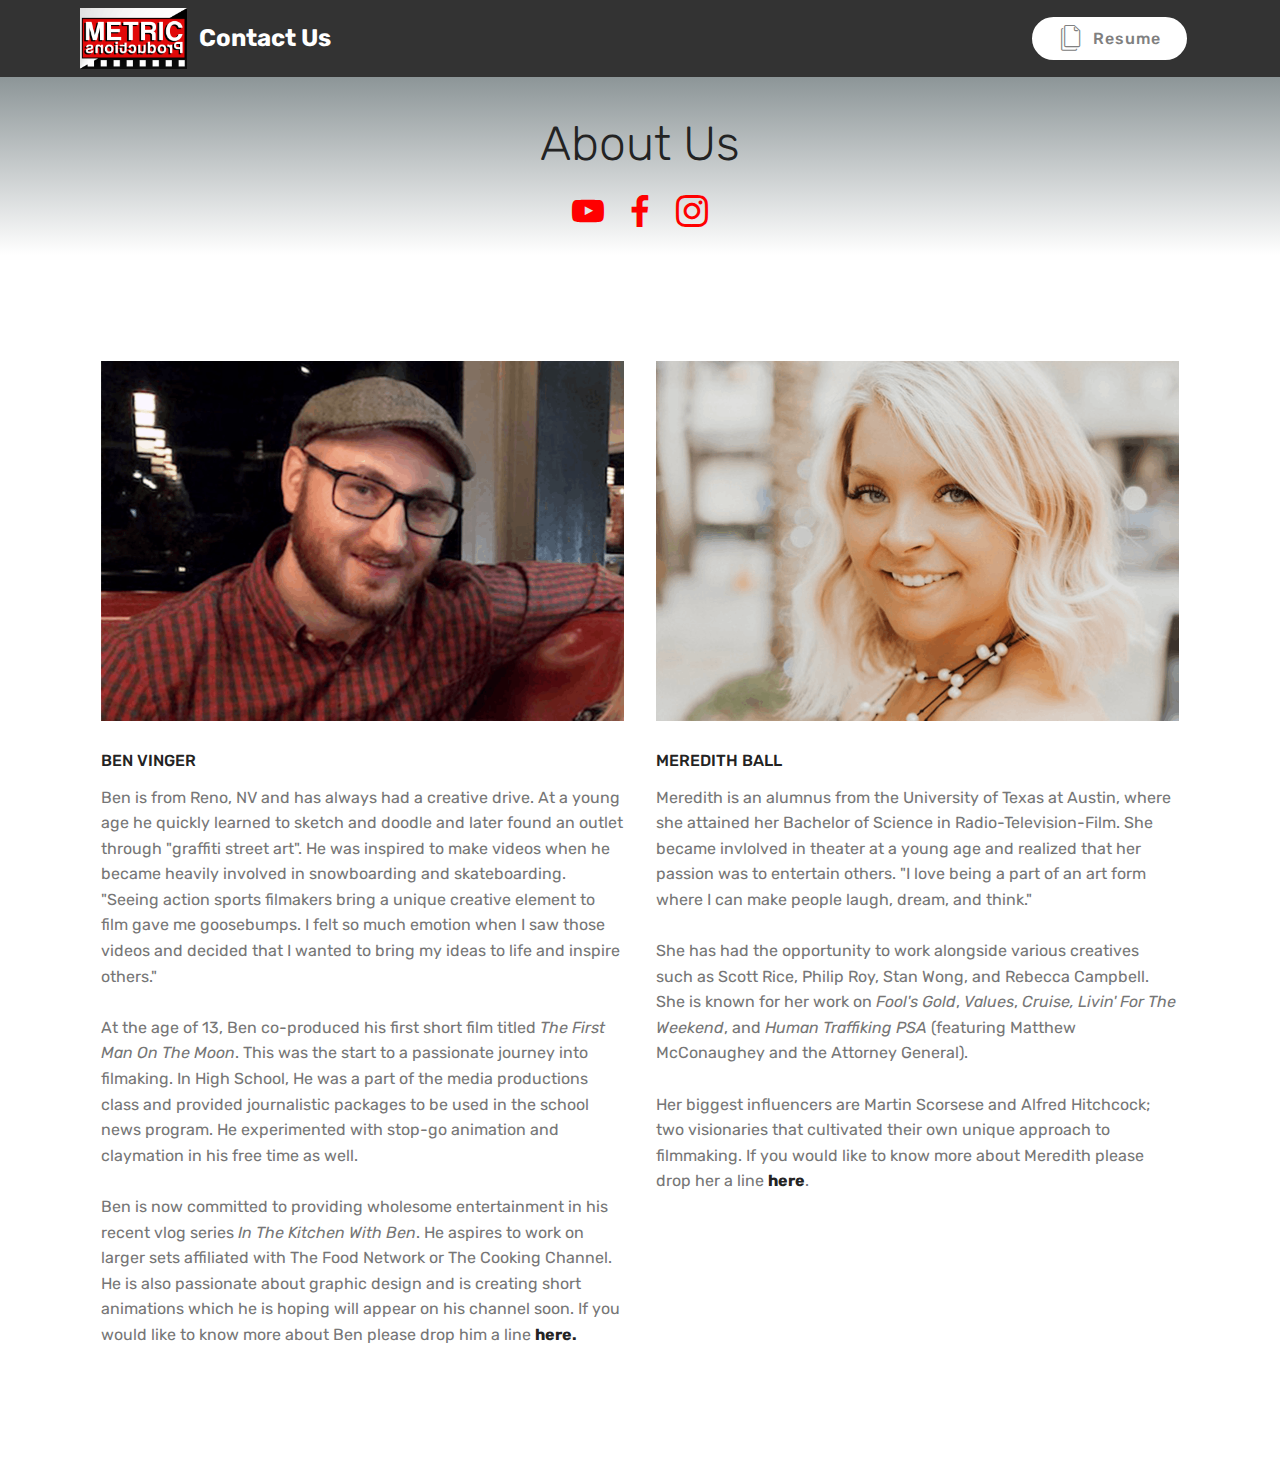
==== page1.html @ 9a55eb2a "create github pages" ====
<!DOCTYPE html>
<html >
<head>
  <!-- Site made with Mobirise Website Builder v4.8.10, https://mobirise.com -->
  <meta charset="UTF-8">
  <meta http-equiv="X-UA-Compatible" content="IE=edge">
  <meta name="generator" content="Mobirise v4.8.10, mobirise.com">
  <meta name="viewport" content="width=device-width, initial-scale=1, minimum-scale=1">
  <link rel="shortcut icon" href="assets/images/web-logo-170x97.png" type="image/x-icon">
  <meta name="description" content="Website Creator Description">
  <title>About Us</title>
  <link rel="stylesheet" href="assets/web/assets/mobirise-icons/mobirise-icons.css">
  <link rel="stylesheet" href="assets/tether/tether.min.css">
  <link rel="stylesheet" href="assets/bootstrap/css/bootstrap.min.css">
  <link rel="stylesheet" href="assets/bootstrap/css/bootstrap-grid.min.css">
  <link rel="stylesheet" href="assets/bootstrap/css/bootstrap-reboot.min.css">
  <link rel="stylesheet" href="assets/socicon/css/styles.css">
  <link rel="stylesheet" href="assets/dropdown/css/style.css">
  <link rel="stylesheet" href="assets/theme/css/style.css">
  <link rel="stylesheet" href="assets/mobirise/css/mbr-additional.css" type="text/css">
  
  
  
</head>
<body>
  <section class="menu cid-qTkzRZLJNu" once="menu" id="menu1-f">

    

    <nav class="navbar navbar-expand beta-menu navbar-dropdown align-items-center navbar-fixed-top navbar-toggleable-sm">
        <button class="navbar-toggler navbar-toggler-right" type="button" data-toggle="collapse" data-target="#navbarSupportedContent" aria-controls="navbarSupportedContent" aria-expanded="false" aria-label="Toggle navigation">
            <div class="hamburger">
                <span></span>
                <span></span>
                <span></span>
                <span></span>
            </div>
        </button>
        <div class="menu-logo">
            <div class="navbar-brand">
                <span class="navbar-logo">
                    <a href="index.html">
                         <img src="assets/images/web-logo-170x97.png" alt="Mobirise" title="" style="height: 3.8rem;">
                    </a>
                </span>
                <span class="navbar-caption-wrap"><a class="navbar-caption text-white display-5" href="page2.html">Contact Us</a></span>
            </div>
        </div>
        <div class="collapse navbar-collapse" id="navbarSupportedContent">
            <ul class="navbar-nav nav-dropdown" data-app-modern-menu="true"><li class="nav-item">
                    <a class="nav-link link text-white display-4" href="https://mobirise.com">
                        </a>
                </li></ul>
            <div class="navbar-buttons mbr-section-btn"><a class="btn btn-sm btn-white display-7" href="assets/files/Ben Vinger Resume.pdf" target="_blank"><span class="mbri-pages mbr-iconfont mbr-iconfont-btn"></span>Resume
                    </a></div>
        </div>
    </nav>
</section>

<section class="engine"><a href="https://mobirise.info/a">online site builder</a></section><section class="cid-rcV7k2ti8Q" id="social-buttons2-k">

    

    

    <div class="container">
        <div class="media-container-row">
            <div class="col-md-8 align-center">
                <h2 class="pb-3 mbr-fonts-style display-2">
                    About Us</h2>
                <div class="social-list pl-0 mb-0">
                    <a href="https://www.youtube.com/user/sirvbenv1" target="_blank">
                        <span class="px-2 mbr-iconfont mbr-iconfont-social socicon-youtube socicon"></span>
                    </a>
                    <a href="https://www.facebook.com/ben.vinger?ref=bookmarks" target="_blank">
                        <span class="px-2 mbr-iconfont mbr-iconfont-social socicon-facebook socicon"></span>
                    </a>
                    <a href="https://www.instagram.com/wild3styl3/?hl=en" target="_blank">
                        <span class="px-2 mbr-iconfont mbr-iconfont-social socicon-instagram socicon"></span>
                    </a>
                    <a href="https://www.youtube.com/c/mobirise" target="_blank">
                        
                    </a>
                    <a href="https://plus.google.com/u/0/+Mobirise" target="_blank">
                        
                    </a>
                    <a href="https://www.behance.net/Mobirise" target="_blank">
                        
                    </a>
                </div>
            </div>
        </div>
    </div>
</section>

<section class="features2 cid-rcV6GeKOU6" id="features2-j">

    

    
    
    <div class="container">
        <div class="media-container-row">
            <div class="card p-3 col-12 col-md-6">
                <div class="card-wrapper">
                    <div class="card-img">
                        <img src="assets/images/ben-about-1046x719.png" alt="Mobirise" title="">
                    </div>
                    <div class="card-box">
                        <h4 class="card-title pb-3 mbr-fonts-style display-7">
                            BEN VINGER</h4>
                        <p class="mbr-text mbr-fonts-style display-7">Ben is from Reno, NV and has always had a creative drive. At a young age he quickly learned to sketch and doodle and later found an outlet through "graffiti street art". He was inspired to make videos when he became heavily involved in snowboarding and skateboarding. "Seeing action sports filmakers bring a unique creative element to film gave me goosebumps. I felt so much emotion when I saw those videos and decided that I wanted to bring my ideas to life and inspire others."&nbsp;<br><br>At the age of 13, Ben co-produced his first short film titled <em>The First Man On The Moon</em>. This was the start to a passionate journey into filmaking. In High School, He was a part of the media productions class and provided journalistic packages to be used in the school news program. He experimented with stop-go animation and claymation in his free time as well.&nbsp;<br><br>Ben is now committed to providing wholesome entertainment in his recent vlog series <em>In The Kitchen With Ben</em>. He aspires to work on larger sets affiliated with The Food Network or The Cooking Channel. He is also passionate about graphic design and is creating short animations which he is hoping will appear on his channel soon. If you would like to know more about Ben please drop him a line <a href="page2.html"><strong>here.</strong></a></p>
                    </div>
                </div>
            </div>

            <div class="card p-3 col-12 col-md-6">
                <div class="card-wrapper">
                    <div class="card-img">
                        <img src="assets/images/mer-about-1046x719.png" alt="Mobirise" title="">
                    </div>
                    <div class="card-box ">
                        <h4 class="card-title pb-3 mbr-fonts-style display-7">
                            MEREDITH BALL</h4>
                        <p class="mbr-text mbr-fonts-style display-7">Meredith is an alumnus from the University of Texas at Austin, where she attained her Bachelor of Science in Radio-Television-Film. She became invlolved in theater at a young age and realized that her passion was to entertain others. "I love being a part of an art form where I can make people laugh, dream, and think."<br><br>She has had the opportunity to work alongside various creatives such as Scott Rice, Philip Roy, Stan Wong, and Rebecca Campbell. She is known for her work on <em>Fool's Gold</em>, <em>Values</em>, <em>Cruise,</em> <em>Livin' For The Weekend</em>, and <em>Human Traffiking PSA</em> (featuring Matthew McConaughey and the Attorney General). <br><br>Her biggest influencers are Martin Scorsese and Alfred Hitchcock; two visionaries that cultivated their own unique approach to filmmaking.&nbsp;If you would like to know more about Meredith please drop her a line <em><a href="page2.html"><strong>here</strong></a></em>.</p>
                    </div>
                </div>
            </div>

            

            
        </div>
    </div>
</section>


  <script src="assets/web/assets/jquery/jquery.min.js"></script>
  <script src="assets/popper/popper.min.js"></script>
  <script src="assets/tether/tether.min.js"></script>
  <script src="assets/bootstrap/js/bootstrap.min.js"></script>
  <script src="assets/dropdown/js/script.min.js"></script>
  <script src="assets/touchswipe/jquery.touch-swipe.min.js"></script>
  <script src="assets/sociallikes/social-likes.js"></script>
  <script src="assets/smoothscroll/smooth-scroll.js"></script>
  <script src="assets/theme/js/script.js"></script>
  
  
</body>
</html>
---- assets/web/assets/mobirise-icons/mobirise-icons.css ----
@font-face {
  font-family: 'MobiriseIcons';
  src:  url('mobirise-icons.eot?spat4u');
  src:  url('mobirise-icons.eot?spat4u#iefix') format('embedded-opentype'),
    url('mobirise-icons.ttf?spat4u') format('truetype'),
    url('mobirise-icons.woff?spat4u') format('woff'),
    url('mobirise-icons.svg?spat4u#MobiriseIcons') format('svg');
  font-weight: normal;
  font-style: normal;
}

[class^="mbri-"], [class*=" mbri-"] {
  /* use !important to prevent issues with browser extensions that change fonts */
  font-family: MobiriseIcons !important;
  speak: none;
  font-style: normal;
  font-weight: normal;
  font-variant: normal;
  text-transform: none;
  line-height: 1;

  /* Better Font Rendering =========== */
  -webkit-font-smoothing: antialiased;
  -moz-osx-font-smoothing: grayscale;
}

.mbri-add-submenu:before {
  content: "\e900";
}
.mbri-alert:before {
  content: "\e901";
}
.mbri-align-center:before {
  content: "\e902";
}
.mbri-align-justify:before {
  content: "\e903";
}
.mbri-align-left:before {
  content: "\e904";
}
.mbri-align-right:before {
  content: "\e905";
}
.mbri-android:before {
  content: "\e906";
}
.mbri-apple:before {
  content: "\e907";
}
.mbri-arrow-down:before {
  content: "\e908";
}
.mbri-arrow-next:before {
  content: "\e909";
}
.mbri-arrow-prev:before {
  content: "\e90a";
}
.mbri-arrow-up:before {
  content: "\e90b";
}
.mbri-bold:before {
  content: "\e90c";
}
.mbri-bookmark:before {
  content: "\e90d";
}
.mbri-bootstrap:before {
  content: "\e90e";
}
.mbri-briefcase:before {
  content: "\e90f";
}
.mbri-browse:before {
  content: "\e910";
}
.mbri-bulleted-list:before {
  content: "\e911";
}
.mbri-calendar:before {
  content: "\e912";
}
.mbri-camera:before {
  content: "\e913";
}
.mbri-cart-add:before {
  content: "\e914";
}
.mbri-cart-full:before {
  content: "\e915";
}
.mbri-cash:before {
  content: "\e916";
}
.mbri-change-style:before {
  content: "\e917";
}
.mbri-chat:before {
  content: "\e918";
}
.mbri-clock:before {
  content: "\e919";
}
.mbri-close:before {
  content: "\e91a";
}
.mbri-cloud:before {
  content: "\e91b";
}
.mbri-code:before {
  content: "\e91c";
}
.mbri-contact-form:before {
  content: "\e91d";
}
.mbri-credit-card:before {
  content: "\e91e";
}
.mbri-cursor-click:before {
  content: "\e91f";
}
.mbri-cust-feedback:before {
  content: "\e920";
}
.mbri-database:before {
  content: "\e921";
}
.mbri-delivery:before {
  content: "\e922";
}
.mbri-desktop:before {
  content: "\e923";
}
.mbri-devices:before {
  content: "\e924";
}
.mbri-down:before {
  content: "\e925";
}
.mbri-download:before {
  content: "\e989";
}
.mbri-drag-n-drop:before {
  content: "\e927";
}
.mbri-drag-n-drop2:before {
  content: "\e928";
}
.mbri-edit:before {
  content: "\e929";
}
.mbri-edit2:before {
  content: "\e92a";
}
.mbri-error:before {
  content: "\e92b";
}
.mbri-extension:before {
  content: "\e92c";
}
.mbri-features:before {
  content: "\e92d";
}
.mbri-file:before {
  content: "\e92e";
}
.mbri-flag:before {
  content: "\e92f";
}
.mbri-folder:before {
  content: "\e930";
}
.mbri-gift:before {
  content: "\e931";
}
.mbri-github:before {
  content: "\e932";
}
.mbri-globe:before {
  content: "\e933";
}
.mbri-globe-2:before {
  content: "\e934";
}
.mbri-growing-chart:before {
  content: "\e935";
}
.mbri-hearth:before {
  content: "\e936";
}
.mbri-help:before {
  content: "\e937";
}
.mbri-home:before {
  content: "\e938";
}
.mbri-hot-cup:before {
  content: "\e939";
}
.mbri-idea:before {
  content: "\e93a";
}
.mbri-image-gallery:before {
  content: "\e93b";
}
.mbri-image-slider:before {
  content: "\e93c";
}
.mbri-info:before {
  content: "\e93d";
}
.mbri-italic:before {
  content: "\e93e";
}
.mbri-key:before {
  content: "\e93f";
}
.mbri-laptop:before {
  content: "\e940";
}
.mbri-layers:before {
  content: "\e941";
}
.mbri-left-right:before {
  content: "\e942";
}
.mbri-left:before {
  content: "\e943";
}
.mbri-letter:before {
  content: "\e944";
}
.mbri-like:before {
  content: "\e945";
}
.mbri-link:before {
  content: "\e946";
}
.mbri-lock:before {
  content: "\e947";
}
.mbri-login:before {
  content: "\e948";
}
.mbri-logout:before {
  content: "\e949";
}
.mbri-magic-stick:before {
  content: "\e94a";
}
.mbri-map-pin:before {
  content: "\e94b";
}
.mbri-menu:before {
  content: "\e94c";
}
.mbri-mobile:before {
  content: "\e94d";
}
.mbri-mobile2:before {
  content: "\e94e";
}
.mbri-mobirise:before {
  content: "\e94f";
}
.mbri-more-horizontal:before {
  content: "\e950";
}
.mbri-more-vertical:before {
  content: "\e951";
}
.mbri-music:before {
  content: "\e952";
}
.mbri-new-file:before {
  content: "\e953";
}
.mbri-numbered-list:before {
  content: "\e954";
}
.mbri-opened-folder:before {
  content: "\e955";
}
.mbri-pages:before {
  content: "\e956";
}
.mbri-paper-plane:before {
  content: "\e957";
}
.mbri-paperclip:before {
  content: "\e958";
}
.mbri-photo:before {
  content: "\e959";
}
.mbri-photos:before {
  content: "\e95a";
}
.mbri-pin:before {
  content: "\e95b";
}
.mbri-play:before {
  content: "\e95c";
}
.mbri-plus:before {
  content: "\e95d";
}
.mbri-preview:before {
  content: "\e95e";
}
.mbri-print:before {
  content: "\e95f";
}
.mbri-protect:before {
  content: "\e960";
}
.mbri-question:before {
  content: "\e961";
}
.mbri-quote-left:before {
  content: "\e962";
}
.mbri-quote-right:before {
  content: "\e963";
}
.mbri-refresh:before {
  content: "\e964";
}
.mbri-responsive:before {
  content: "\e965";
}
.mbri-right:before {
  content: "\e966";
}
.mbri-rocket:before {
  content: "\e967";
}
.mbri-sad-face:before {
  content: "\e968";
}
.mbri-sale:before {
  content: "\e969";
}
.mbri-save:before {
  content: "\e96a";
}
.mbri-search:before {
  content: "\e96b";
}
.mbri-setting:before {
  content: "\e96c";
}
.mbri-setting2:before {
  content: "\e96d";
}
.mbri-setting3:before {
  content: "\e96e";
}
.mbri-share:before {
  content: "\e96f";
}
.mbri-shopping-bag:before {
  content: "\e970";
}
.mbri-shopping-basket:before {
  content: "\e971";
}
.mbri-shopping-cart:before {
  content: "\e972";
}
.mbri-sites:before {
  content: "\e973";
}
.mbri-smile-face:before {
  content: "\e974";
}
.mbri-speed:before {
  content: "\e975";
}
.mbri-star:before {
  content: "\e976";
}
.mbri-success:before {
  content: "\e977";
}
.mbri-sun:before {
  content: "\e978";
}
.mbri-sun2:before {
  content: "\e979";
}
.mbri-tablet:before {
  content: "\e97a";
}
.mbri-tablet-vertical:before {
  content: "\e97b";
}
.mbri-target:before {
  content: "\e97c";
}
.mbri-timer:before {
  content: "\e97d";
}
.mbri-to-ftp:before {
  content: "\e97e";
}
.mbri-to-local-drive:before {
  content: "\e97f";
}
.mbri-touch-swipe:before {
  content: "\e980";
}
.mbri-touch:before {
  content: "\e981";
}
.mbri-trash:before {
  content: "\e982";
}
.mbri-underline:before {
  content: "\e983";
}
.mbri-unlink:before {
  content: "\e984";
}
.mbri-unlock:before {
  content: "\e985";
}
.mbri-up-down:before {
  content: "\e986";
}
.mbri-up:before {
  content: "\e987";
}
.mbri-update:before {
  content: "\e988";
}
.mbri-upload:before {
 content: "\e926"; 
}
.mbri-user:before {
  content: "\e98a";
}
.mbri-user2:before {
  content: "\e98b";
}
.mbri-users:before {
  content: "\e98c";
}
.mbri-video:before {
  content: "\e98d";
}
.mbri-video-play:before {
  content: "\e98e";
}
.mbri-watch:before {
  content: "\e98f";
}
.mbri-website-theme:before {
  content: "\e990";
}
.mbri-wifi:before {
  content: "\e991";
}
.mbri-windows:before {
  content: "\e992";
}
.mbri-zoom-out:before {
  content: "\e993";
}
.mbri-redo:before {
  content: "\e994";
}
.mbri-undo:before {
  content: "\e995";
}
---- assets/socicon/css/styles.css ----
@charset "UTF-8";

@font-face {
  font-family: "socicon";
  src:url("../fonts/socicon.eot");
  src:url("../fonts/socicon.eot?#iefix") format("embedded-opentype"),
    url("../fonts/socicon.woff") format("woff"),
    url("../fonts/socicon.ttf") format("truetype"),
    url("../fonts/socicon.svg#socicon") format("svg");
  font-weight: normal;
  font-style: normal;

}

[data-icon]:before {
  font-family: "socicon" !important;
  content: attr(data-icon);
  font-style: normal !important;
  font-weight: normal !important;
  font-variant: normal !important;
  text-transform: none !important;
  speak: none;
  line-height: 1;
  -webkit-font-smoothing: antialiased;
  -moz-osx-font-smoothing: grayscale;
}

[class^="socicon-"]:before,
[class*=" socicon-"]:before {
  font-family: "socicon" !important;
  font-style: normal !important;
  font-weight: normal !important;
  font-variant: normal !important;
  text-transform: none !important;
  speak: none;
  line-height: 1;
  -webkit-font-smoothing: antialiased;
  -moz-osx-font-smoothing: grayscale;
}

.socicon-modelmayhem:before {
  content: "\e000";
}
.socicon-mixcloud:before {
  content: "\e001";
}
.socicon-drupal:before {
  content: "\e002";
}
.socicon-swarm:before {
  content: "\e003";
}
.socicon-istock:before {
  content: "\e004";
}
.socicon-yammer:before {
  content: "\e005";
}
.socicon-ello:before {
  content: "\e006";
}
.socicon-stackoverflow:before {
  content: "\e007";
}
.socicon-persona:before {
  content: "\e008";
}
.socicon-triplej:before {
  content: "\e009";
}
.socicon-houzz:before {
  content: "\e00a";
}
.socicon-rss:before {
  content: "\e00b";
}
.socicon-paypal:before {
  content: "\e00c";
}
.socicon-odnoklassniki:before {
  content: "\e00d";
}
.socicon-airbnb:before {
  content: "\e00e";
}
.socicon-periscope:before {
  content: "\e00f";
}
.socicon-outlook:before {
  content: "\e010";
}
.socicon-coderwall:before {
  content: "\e011";
}
.socicon-tripadvisor:before {
  content: "\e012";
}
.socicon-appnet:before {
  content: "\e013";
}
.socicon-goodreads:before {
  content: "\e014";
}
.socicon-tripit:before {
  content: "\e015";
}
.socicon-lanyrd:before {
  content: "\e016";
}
.socicon-slideshare:before {
  content: "\e017";
}
.socicon-buffer:before {
  content: "\e018";
}
.socicon-disqus:before {
  content: "\e019";
}
.socicon-vkontakte:before {
  content: "\e01a";
}
.socicon-whatsapp:before {
  content: "\e01b";
}
.socicon-patreon:before {
  content: "\e01c";
}
.socicon-storehouse:before {
  content: "\e01d";
}
.socicon-pocket:before {
  content: "\e01e";
}
.socicon-mail:before {
  content: "\e01f";
}
.socicon-blogger:before {
  content: "\e020";
}
.socicon-technorati:before {
  content: "\e021";
}
.socicon-reddit:before {
  content: "\e022";
}
.socicon-dribbble:before {
  content: "\e023";
}
.socicon-stumbleupon:before {
  content: "\e024";
}
.socicon-digg:before {
  content: "\e025";
}
.socicon-envato:before {
  content: "\e026";
}
.socicon-behance:before {
  content: "\e027";
}
.socicon-delicious:before {
  content: "\e028";
}
.socicon-deviantart:before {
  content: "\e029";
}
.socicon-forrst:before {
  content: "\e02a";
}
.socicon-play:before {
  content: "\e02b";
}
.socicon-zerply:before {
  content: "\e02c";
}
.socicon-wikipedia:before {
  content: "\e02d";
}
.socicon-apple:before {
  content: "\e02e";
}
.socicon-flattr:before {
  content: "\e02f";
}
.socicon-github:before {
  content: "\e030";
}
.socicon-renren:before {
  content: "\e031";
}
.socicon-friendfeed:before {
  content: "\e032";
}
.socicon-newsvine:before {
  content: "\e033";
}
.socicon-identica:before {
  content: "\e034";
}
.socicon-bebo:before {
  content: "\e035";
}
.socicon-zynga:before {
  content: "\e036";
}
.socicon-steam:before {
  content: "\e037";
}
.socicon-xbox:before {
  content: "\e038";
}
.socicon-windows:before {
  content: "\e039";
}
.socicon-qq:before {
  content: "\e03a";
}
.socicon-douban:before {
  content: "\e03b";
}
.socicon-meetup:before {
  content: "\e03c";
}
.socicon-playstation:before {
  content: "\e03d";
}
.socicon-android:before {
  content: "\e03e";
}
.socicon-snapchat:before {
  content: "\e03f";
}
.socicon-twitter:before {
  content: "\e040";
}
.socicon-facebook:before {
  content: "\e041";
}
.socicon-googleplus:before {
  content: "\e042";
}
.socicon-pinterest:before {
  content: "\e043";
}
.socicon-foursquare:before {
  content: "\e044";
}
.socicon-yahoo:before {
  content: "\e045";
}
.socicon-skype:before {
  content: "\e046";
}
.socicon-yelp:before {
  content: "\e047";
}
.socicon-feedburner:before {
  content: "\e048";
}
.socicon-linkedin:before {
  content: "\e049";
}
.socicon-viadeo:before {
  content: "\e04a";
}
.socicon-xing:before {
  content: "\e04b";
}
.socicon-myspace:before {
  content: "\e04c";
}
.socicon-soundcloud:before {
  content: "\e04d";
}
.socicon-spotify:before {
  content: "\e04e";
}
.socicon-grooveshark:before {
  content: "\e04f";
}
.socicon-lastfm:before {
  content: "\e050";
}
.socicon-youtube:before {
  content: "\e051";
}
.socicon-vimeo:before {
  content: "\e052";
}
.socicon-dailymotion:before {
  content: "\e053";
}
.socicon-vine:before {
  content: "\e054";
}
.socicon-flickr:before {
  content: "\e055";
}
.socicon-500px:before {
  content: "\e056";
}
.socicon-wordpress:before {
  content: "\e058";
}
.socicon-tumblr:before {
  content: "\e059";
}
.socicon-twitch:before {
  content: "\e05a";
}
.socicon-8tracks:before {
  content: "\e05b";
}
.socicon-amazon:before {
  content: "\e05c";
}
.socicon-icq:before {
  content: "\e05d";
}
.socicon-smugmug:before {
  content: "\e05e";
}
.socicon-ravelry:before {
  content: "\e05f";
}
.socicon-weibo:before {
  content: "\e060";
}
.socicon-baidu:before {
  content: "\e061";
}
.socicon-angellist:before {
  content: "\e062";
}
.socicon-ebay:before {
  content: "\e063";
}
.socicon-imdb:before {
  content: "\e064";
}
.socicon-stayfriends:before {
  content: "\e065";
}
.socicon-residentadvisor:before {
  content: "\e066";
}
.socicon-google:before {
  content: "\e067";
}
.socicon-yandex:before {
  content: "\e068";
}
.socicon-sharethis:before {
  content: "\e069";
}
.socicon-bandcamp:before {
  content: "\e06a";
}
.socicon-itunes:before {
  content: "\e06b";
}
.socicon-deezer:before {
  content: "\e06c";
}
.socicon-telegram:before {
  content: "\e06e";
}
.socicon-openid:before {
  content: "\e06f";
}
.socicon-amplement:before {
  content: "\e070";
}
.socicon-viber:before {
  content: "\e071";
}
.socicon-zomato:before {
  content: "\e072";
}
.socicon-draugiem:before {
  content: "\e074";
}
.socicon-endomodo:before {
  content: "\e075";
}
.socicon-filmweb:before {
  content: "\e076";
}
.socicon-stackexchange:before {
  content: "\e077";
}
.socicon-wykop:before {
  content: "\e078";
}
.socicon-teamspeak:before {
  content: "\e079";
}
.socicon-teamviewer:before {
  content: "\e07a";
}
.socicon-ventrilo:before {
  content: "\e07b";
}
.socicon-younow:before {
  content: "\e07c";
}
.socicon-raidcall:before {
  content: "\e07d";
}
.socicon-mumble:before {
  content: "\e07e";
}
.socicon-medium:before {
  content: "\e06d";
}
.socicon-bebee:before {
  content: "\e07f";
}
.socicon-hitbox:before {
  content: "\e080";
}
.socicon-reverbnation:before {
  content: "\e081";
}
.socicon-formulr:before {
  content: "\e082";
}
.socicon-instagram:before {
  content: "\e057";
}
.socicon-battlenet:before {
  content: "\e083";
}
.socicon-chrome:before {
  content: "\e084";
}
.socicon-discord:before {
  content: "\e086";
}
.socicon-issuu:before {
  content: "\e087";
}
.socicon-macos:before {
  content: "\e088";
}
.socicon-firefox:before {
  content: "\e089";
}
.socicon-opera:before {
  content: "\e08d";
}
.socicon-keybase:before {
  content: "\e090";
}
.socicon-alliance:before {
  content: "\e091";
}
.socicon-livejournal:before {
  content: "\e092";
}
.socicon-googlephotos:before {
  content: "\e093";
}
.socicon-horde:before {
  content: "\e094";
}
.socicon-etsy:before {
  content: "\e095";
}
.socicon-zapier:before {
  content: "\e096";
}
.socicon-google-scholar:before {
  content: "\e097";
}
.socicon-researchgate:before {
  content: "\e098";
}
.socicon-wechat:before {
  content: "\e099";
}
.socicon-strava:before {
  content: "\e09a";
}
.socicon-line:before {
  content: "\e09b";
}
.socicon-lyft:before {
  content: "\e09c";
}
.socicon-uber:before {
  content: "\e09d";
}
.socicon-songkick:before {
  content: "\e09e";
}
.socicon-viewbug:before {
  content: "\e09f";
}
.socicon-googlegroups:before {
  content: "\e0a0";
}
.socicon-quora:before {
  content: "\e073";
}
.socicon-diablo:before {
  content: "\e085";
}
.socicon-blizzard:before {
  content: "\e0a1";
}
.socicon-hearthstone:before {
  content: "\e08b";
}
.socicon-heroes:before {
  content: "\e08a";
}
.socicon-overwatch:before {
  content: "\e08c";
}
.socicon-warcraft:before {
  content: "\e08e";
}
.socicon-starcraft:before {
  content: "\e08f";
}
.socicon-beam:before {
  content: "\e0a2";
}
.socicon-curse:before {
  content: "\e0a3";
}
.socicon-player:before {
  content: "\e0a4";
}
.socicon-streamjar:before {
  content: "\e0a5";
}
.socicon-nintendo:before {
  content: "\e0a6";
}
.socicon-hellocoton:before {
  content: "\e0a7";
}
---- assets/dropdown/css/style.css ----
.navbar-dropdown {
  left: 0;
  padding: 0;
  position: absolute;
  right: 0;
  top: 0;
  transition: all 0.45s ease;
  z-index: 1030;
  background: #282828; }
  .navbar-dropdown .navbar-logo {
    margin-right: 0.8rem;
    transition: margin 0.3s ease-in-out;
    vertical-align: middle; }
    .navbar-dropdown .navbar-logo img {
      height: 3.125rem;
      transition: all 0.3s ease-in-out; }
    .navbar-dropdown .navbar-logo.mbr-iconfont {
      font-size: 3.125rem;
      line-height: 3.125rem; }
  .navbar-dropdown .navbar-caption {
    font-weight: 700;
    white-space: normal;
    vertical-align: -4px;
    line-height: 3.125rem !important; }
    .navbar-dropdown .navbar-caption, .navbar-dropdown .navbar-caption:hover {
      color: inherit;
      text-decoration: none; }
  .navbar-dropdown .mbr-iconfont + .navbar-caption {
    vertical-align: -1px; }
  .navbar-dropdown.navbar-fixed-top {
    position: fixed; }
  .navbar-dropdown .navbar-brand span {
    vertical-align: -4px; }
  .navbar-dropdown.bg-color.transparent {
    background: none; }
  .navbar-dropdown.navbar-short .navbar-brand {
    padding: 0.625rem 0; }
    .navbar-dropdown.navbar-short .navbar-brand span {
      vertical-align: -1px; }
  .navbar-dropdown.navbar-short .navbar-caption {
    line-height: 2.375rem !important;
    vertical-align: -2px; }
  .navbar-dropdown.navbar-short .navbar-logo {
    margin-right: 0.5rem; }
    .navbar-dropdown.navbar-short .navbar-logo img {
      height: 2.375rem; }
    .navbar-dropdown.navbar-short .navbar-logo.mbr-iconfont {
      font-size: 2.375rem;
      line-height: 2.375rem; }
  .navbar-dropdown.navbar-short .mbr-table-cell {
    height: 3.625rem; }
  .navbar-dropdown .navbar-close {
    left: 0.6875rem;
    position: fixed;
    top: 0.75rem;
    z-index: 1000; }
  .navbar-dropdown .hamburger-icon {
    content: "";
    display: inline-block;
    vertical-align: middle;
    width: 16px;
    -webkit-box-shadow: 0 -6px 0 1px #282828,0 0 0 1px #282828,0 6px 0 1px #282828;
    -moz-box-shadow: 0 -6px 0 1px #282828,0 0 0 1px #282828,0 6px 0 1px #282828;
    box-shadow: 0 -6px 0 1px #282828,0 0 0 1px #282828,0 6px 0 1px #282828; }

.dropdown-menu .dropdown-toggle[data-toggle="dropdown-submenu"]::after {
  border-bottom: 0.35em solid transparent;
  border-left: 0.35em solid;
  border-right: 0;
  border-top: 0.35em solid transparent;
  margin-left: 0.3rem; }

.dropdown-menu .dropdown-item:focus {
  outline: 0; }

.nav-dropdown {
  font-size: 0.75rem;
  font-weight: 500;
  height: auto !important; }
  .nav-dropdown .nav-btn {
    padding-left: 1rem; }
  .nav-dropdown .link {
    margin: .667em 1.667em;
    font-weight: 500;
    padding: 0;
    transition: color .2s ease-in-out; }
    .nav-dropdown .link.dropdown-toggle {
      margin-right: 2.583em; }
      .nav-dropdown .link.dropdown-toggle::after {
        margin-left: .25rem;
        border-top: 0.35em solid;
        border-right: 0.35em solid transparent;
        border-left: 0.35em solid transparent;
        border-bottom: 0; }
      .nav-dropdown .link.dropdown-toggle[aria-expanded="true"] {
        margin: 0;
        padding: 0.667em 3.263em  0.667em 1.667em; }
  .nav-dropdown .link::after,
  .nav-dropdown .dropdown-item::after {
    color: inherit; }
  .nav-dropdown .btn {
    font-size: 0.75rem;
    font-weight: 700;
    letter-spacing: 0;
    margin-bottom: 0;
    padding-left: 1.25rem;
    padding-right: 1.25rem; }
  .nav-dropdown .dropdown-menu {
    border-radius: 0;
    border: 0;
    left: 0;
    margin: 0;
    padding-bottom: 1.25rem;
    padding-top: 1.25rem;
    position: relative; }
  .nav-dropdown .dropdown-submenu {
    margin-left: 0.125rem;
    top: 0; }
  .nav-dropdown .dropdown-item {
    font-weight: 500;
    line-height: 2;
    padding: 0.3846em 4.615em 0.3846em 1.5385em;
    position: relative;
    transition: color .2s ease-in-out, background-color .2s ease-in-out; }
    .nav-dropdown .dropdown-item::after {
      margin-top: -0.3077em;
      position: absolute;
      right: 1.1538em;
      top: 50%; }
    .nav-dropdown .dropdown-item:focus, .nav-dropdown .dropdown-item:hover {
      background: none; }

@media (max-width: 767px) {
  .nav-dropdown.navbar-toggleable-sm {
    bottom: 0;
    display: none;
    left: 0;
    overflow-x: hidden;
    position: fixed;
    top: 0;
    transform: translateX(-100%);
    -ms-transform: translateX(-100%);
    -webkit-transform: translateX(-100%);
    width: 18.75rem;
    z-index: 999; } }
.nav-dropdown.navbar-toggleable-xl {
  bottom: 0;
  display: none;
  left: 0;
  overflow-x: hidden;
  position: fixed;
  top: 0;
  transform: translateX(-100%);
  -ms-transform: translateX(-100%);
  -webkit-transform: translateX(-100%);
  width: 18.75rem;
  z-index: 999; }

.nav-dropdown-sm {
  display: block !important;
  overflow-x: hidden;
  overflow: auto;
  padding-top: 3.875rem; }
  .nav-dropdown-sm::after {
    content: "";
    display: block;
    height: 3rem;
    width: 100%; }
  .nav-dropdown-sm.collapse.in ~ .navbar-close {
    display: block !important; }
  .nav-dropdown-sm.collapsing, .nav-dropdown-sm.collapse.in {
    transform: translateX(0);
    -ms-transform: translateX(0);
    -webkit-transform: translateX(0);
    transition: all 0.25s ease-out;
    -webkit-transition: all 0.25s ease-out;
    background: #282828; }
  .nav-dropdown-sm.collapsing[aria-expanded="false"] {
    transform: translateX(-100%);
    -ms-transform: translateX(-100%);
    -webkit-transform: translateX(-100%); }
  .nav-dropdown-sm .nav-item {
    display: block;
    margin-left: 0 !important;
    padding-left: 0; }
  .nav-dropdown-sm .link,
  .nav-dropdown-sm .dropdown-item {
    border-top: 1px dotted rgba(255, 255, 255, 0.1);
    font-size: 0.8125rem;
    line-height: 1.6;
    margin: 0 !important;
    padding: 0.875rem 2.4rem 0.875rem 1.5625rem !important;
    position: relative;
    white-space: normal; }
    .nav-dropdown-sm .link:focus, .nav-dropdown-sm .link:hover,
    .nav-dropdown-sm .dropdown-item:focus,
    .nav-dropdown-sm .dropdown-item:hover {
      background: rgba(0, 0, 0, 0.2) !important;
      color: #c0a375; }
  .nav-dropdown-sm .nav-btn {
    position: relative;
    padding: 1.5625rem 1.5625rem 0 1.5625rem; }
    .nav-dropdown-sm .nav-btn::before {
      border-top: 1px dotted rgba(255, 255, 255, 0.1);
      content: "";
      left: 0;
      position: absolute;
      top: 0;
      width: 100%; }
    .nav-dropdown-sm .nav-btn + .nav-btn {
      padding-top: 0.625rem; }
      .nav-dropdown-sm .nav-btn + .nav-btn::before {
        display: none; }
  .nav-dropdown-sm .btn {
    padding: 0.625rem 0; }
  .nav-dropdown-sm .dropdown-toggle[data-toggle="dropdown-submenu"]::after {
    margin-left: .25rem;
    border-top: 0.35em solid;
    border-right: 0.35em solid transparent;
    border-left: 0.35em solid transparent;
    border-bottom: 0; }
  .nav-dropdown-sm .dropdown-toggle[data-toggle="dropdown-submenu"][aria-expanded="true"]::after {
    border-top: 0;
    border-right: 0.35em solid transparent;
    border-left: 0.35em solid transparent;
    border-bottom: 0.35em solid; }
  .nav-dropdown-sm .dropdown-menu {
    margin: 0;
    padding: 0;
    position: relative;
    top: 0;
    left: 0;
    width: 100%;
    border: 0;
    float: none;
    border-radius: 0;
    background: none; }
  .nav-dropdown-sm .dropdown-submenu {
    left: 100%;
    margin-left: 0.125rem;
    margin-top: -1.25rem;
    top: 0; }

.navbar-toggleable-sm .nav-dropdown .dropdown-menu {
  position: absolute; }

.navbar-toggleable-sm .nav-dropdown .dropdown-submenu {
  left: 100%;
  margin-left: 0.125rem;
  margin-top: -1.25rem;
  top: 0; }

.navbar-toggleable-sm.opened .nav-dropdown .dropdown-menu {
  position: relative; }

.navbar-toggleable-sm.opened .nav-dropdown .dropdown-submenu {
  left: 0;
  margin-left: 00rem;
  margin-top: 0rem;
  top: 0; }

.is-builder .nav-dropdown.collapsing {
  transition: none !important; }

/*# sourceMappingURL=style.css.map */
---- assets/theme/css/style.css ----
/*!
 * Mobirise v4 theme (https://mobirise.com/)
 * Copyright 2017 Mobirise
 */
section {
  background-color: #eeeeee; }

section,
.container,
.container-fluid {
  position: relative;
  word-wrap: break-word; }

a.mbr-iconfont:hover {
  text-decoration: none; }

.article .lead p, .article .lead ul, .article .lead ol, .article .lead pre, .article .lead blockquote {
  margin-bottom: 0; }

a {
  font-style: normal;
  font-weight: 400;
  cursor: pointer; }
  a, a:hover {
    text-decoration: none; }

figure {
  margin-bottom: 0; }

body {
  color: #232323; }

h1, h2, h3, h4, h5, h6,
.h1, .h2, .h3, .h4, .h5, .h6,
.display-1, .display-2, .display-3, .display-4 {
  line-height: 1;
  word-break: break-word;
  word-wrap: break-word; }

b, strong {
  font-weight: bold; }

blockquote {
  padding: 10px 0 10px 20px;
  position: relative;
  border-left: 2px solid;
  border-color: #ff3366; }

input:-webkit-autofill, input:-webkit-autofill:hover, input:-webkit-autofill:focus, input:-webkit-autofill:active {
  transition-delay: 9999s;
  transition-property: background-color, color; }

textarea[type="hidden"] {
  display: none; }

body {
  position: relative; }

section {
  background-position: 50% 50%;
  background-repeat: no-repeat;
  background-size: cover; }
  section .mbr-background-video,
  section .mbr-background-video-preview {
    position: absolute;
    bottom: 0;
    left: 0;
    right: 0;
    top: 0; }

.hidden {
  visibility: hidden; }

.mbr-z-index20 {
  z-index: 20; }

/*! Base colors */
.mbr-white {
  color: #ffffff; }

.mbr-black {
  color: #000000; }

.mbr-bg-white {
  background-color: #ffffff; }

.mbr-bg-black {
  background-color: #000000; }

/*! Text-aligns */
.align-left {
  text-align: left; }

.align-center {
  text-align: center; }

.align-right {
  text-align: right; }

@media (max-width: 767px) {
  .align-left, .align-center, .align-right, .mbr-section-btn, .mbr-section-title {
    text-align: center; } }
/*! Font-weight  */
.mbr-light {
  font-weight: 300; }

.mbr-regular {
  font-weight: 400; }

.mbr-semibold {
  font-weight: 500; }

.mbr-bold {
  font-weight: 700; }

/*! Media  */
.media-size-item {
  -webkit-flex: 1 1 auto;
  -moz-flex: 1 1 auto;
  -ms-flex: 1 1 auto;
  -o-flex: 1 1 auto;
  flex: 1 1 auto; }

.media-content {
  -webkit-flex-basis: 100%;
  flex-basis: 100%; }

.media-container-row {
  display: -ms-flexbox;
  display: -webkit-flex;
  display: flex;
  -webkit-flex-direction: row;
  -ms-flex-direction: row;
  flex-direction: row;
  -webkit-flex-wrap: wrap;
  -ms-flex-wrap: wrap;
  flex-wrap: wrap;
  -webkit-justify-content: center;
  -ms-flex-pack: center;
  justify-content: center;
  -webkit-align-content: center;
  -ms-flex-line-pack: center;
  align-content: center;
  -webkit-align-items: start;
  -ms-flex-align: start;
  align-items: start; }
  .media-container-row .media-size-item {
    width: 400px; }

.media-container-column {
  display: -ms-flexbox;
  display: -webkit-flex;
  display: flex;
  -webkit-flex-direction: column;
  -ms-flex-direction: column;
  flex-direction: column;
  -webkit-flex-wrap: wrap;
  -ms-flex-wrap: wrap;
  flex-wrap: wrap;
  -webkit-justify-content: center;
  -ms-flex-pack: center;
  justify-content: center;
  -webkit-align-content: center;
  -ms-flex-line-pack: center;
  align-content: center;
  -webkit-align-items: stretch;
  -ms-flex-align: stretch;
  align-items: stretch; }
  .media-container-column > * {
    width: 100%; }

@media (min-width: 992px) {
  .media-container-row {
    -webkit-flex-wrap: nowrap;
    -ms-flex-wrap: nowrap;
    flex-wrap: nowrap; } }
figure {
  overflow: hidden; }

figure[mbr-media-size] {
  transition: width 0.1s; }

.mbr-figure img, .mbr-figure iframe {
  display: block;
  width: 100%; }

.card {
  background-color: transparent;
  border: none; }

.card-img {
  text-align: center;
  flex-shrink: 0;
  -webkit-flex-shrink: 0; }

.media {
  max-width: 100%;
  margin: 0 auto; }

.mbr-figure {
  -ms-flex-item-align: center;
  -ms-grid-row-align: center;
  -webkit-align-self: center;
  align-self: center; }

.media-container > div {
  max-width: 100%; }

.mbr-figure img, .card-img img {
  width: 100%; }

@media (max-width: 991px) {
  .media-size-item {
    width: auto !important; }

  .media {
    width: auto; }

  .mbr-figure {
    width: 100% !important; } }
/*! Buttons */
.mbr-section-btn {
  margin-left: -.25rem;
  margin-right: -.25rem;
  font-size: 0; }

nav .mbr-section-btn {
  margin-left: 0rem;
  margin-right: 0rem; }

/*! Btn icon margin */
.btn .mbr-iconfont, .btn.btn-sm .mbr-iconfont {
  cursor: pointer;
  margin-right: 0.5rem; }

.btn.btn-md .mbr-iconfont, .btn.btn-md .mbr-iconfont {
  margin-right: 0.8rem; }

.mbr-regular {
  font-weight: 400; }

.mbr-semibold {
  font-weight: 500; }

.mbr-bold {
  font-weight: 700; }

[type="submit"] {
  -webkit-appearance: none; }

/*! Full-screen */
.mbr-fullscreen .mbr-overlay {
  min-height: 100vh; }

.mbr-fullscreen {
  display: flex;
  display: -webkit-flex;
  display: -moz-flex;
  display: -ms-flex;
  display: -o-flex;
  align-items: center;
  -webkit-align-items: center;
  min-height: 100vh;
  padding-top: 3rem;
  padding-bottom: 3rem; }

/*! Map */
.map {
  height: 25rem;
  position: relative; }
  .map iframe {
    width: 100%;
    height: 100%; }

/* Form */
.form-asterisk {
  font-family: initial;
  position: absolute;
  top: -2px;
  font-weight: normal; }

/*! Scroll to top arrow */
.mbr-arrow-up {
  bottom: 25px;
  right: 90px;
  position: fixed;
  text-align: right;
  z-index: 5000;
  color: #ffffff;
  font-size: 32px;
  transform: rotate(180deg);
  -webkit-transform: rotate(180deg); }

.mbr-arrow-up a {
  background: rgba(0, 0, 0, 0.2);
  border-radius: 3px;
  color: #fff;
  display: inline-block;
  height: 60px;
  width: 60px;
  outline-style: none !important;
  position: relative;
  text-decoration: none;
  transition: all .3s ease-in-out;
  cursor: pointer;
  text-align: center; }
  .mbr-arrow-up a:hover {
    background-color: rgba(0, 0, 0, 0.4); }
  .mbr-arrow-up a i {
    line-height: 60px; }

.mbr-arrow-up-icon {
  display: block;
  color: #fff; }

.mbr-arrow-up-icon::before {
  content: "\203a";
  display: inline-block;
  font-family: serif;
  font-size: 32px;
  line-height: 1;
  font-style: normal;
  position: relative;
  top: 6px;
  left: -4px;
  -webkit-transform: rotate(-90deg);
  transform: rotate(-90deg); }

/*! Arrow Down */
.mbr-arrow {
  position: absolute;
  bottom: 45px;
  left: 50%;
  width: 60px;
  height: 60px;
  cursor: pointer;
  background-color: rgba(80, 80, 80, 0.5);
  border-radius: 50%;
  -webkit-transform: translateX(-50%);
  transform: translateX(-50%); }
  .mbr-arrow > a {
    display: inline-block;
    text-decoration: none;
    outline-style: none;
    -webkit-animation: arrowdown 1.7s ease-in-out infinite;
    animation: arrowdown 1.7s ease-in-out infinite; }
    .mbr-arrow > a > i {
      position: absolute;
      top: -2px;
      left: 15px;
      font-size: 2rem; }

@keyframes arrowdown {
  0% {
    transform: translateY(0px);
    -webkit-transform: translateY(0px); }
  50% {
    transform: translateY(-5px);
    -webkit-transform: translateY(-5px); }
  100% {
    transform: translateY(0px);
    -webkit-transform: translateY(0px); } }
@-webkit-keyframes arrowdown {
  0% {
    transform: translateY(0px);
    -webkit-transform: translateY(0px); }
  50% {
    transform: translateY(-5px);
    -webkit-transform: translateY(-5px); }
  100% {
    transform: translateY(0px);
    -webkit-transform: translateY(0px); } }
@media (max-width: 500px) {
  .mbr-arrow-up {
    left: 50%;
    right: auto;
    transform: translateX(-50%) rotate(180deg);
    -webkit-transform: translateX(-50%) rotate(180deg); } }
/*Gradients animation*/
@keyframes gradient-animation {
  from {
    background-position: 0% 100%;
    animation-timing-function: ease-in-out; }
  to {
    background-position: 100% 0%;
    animation-timing-function: ease-in-out; } }
@-webkit-keyframes gradient-animation {
  from {
    background-position: 0% 100%;
    animation-timing-function: ease-in-out; }
  to {
    background-position: 100% 0%;
    animation-timing-function: ease-in-out; } }
.bg-gradient {
  background-size: 200% 200%;
  animation: gradient-animation 5s infinite alternate;
  -webkit-animation: gradient-animation 5s infinite alternate; }

.menu .navbar-brand {
  display: -webkit-flex; }
  .menu .navbar-brand span {
    display: flex;
    display: -webkit-flex; }
  .menu .navbar-brand .navbar-caption-wrap {
    display: -webkit-flex; }
  .menu .navbar-brand .navbar-logo img {
    display: -webkit-flex; }
@media (min-width: 768px) and (max-width: 991px) {
  .menu .navbar-toggleable-sm .navbar-nav {
    display: -webkit-box;
    display: -webkit-flex;
    display: -ms-flexbox; } }
@media (min-width: 992px) {
  .menu .navbar-nav.nav-dropdown {
    display: -webkit-flex; }
  .menu .navbar-toggleable-sm .navbar-collapse {
    display: -webkit-flex !important; } }
@media (max-width: 767px) {
  .menu .navbar-collapse {
    overflow-y: auto;
    max-height: 80vh; }
  .menu .dropdown-menu {
    max-height: 60vh;
    overflow-y: auto; } }

.navbar {
  display: -webkit-flex;
  -webkit-flex-wrap: wrap;
  -webkit-align-items: center;
  -webkit-justify-content: space-between; }

.navbar-collapse {
  -webkit-flex-basis: 100%;
  -webkit-flex-grow: 1;
  -webkit-align-items: center; }

.nav-dropdown .link {
  padding: .667em 1.667em !important;
  margin: 0 !important; }

.nav {
  display: -webkit-flex;
  -webkit-flex-wrap: wrap; }

.row {
  display: -webkit-flex;
  -webkit-flex-wrap: wrap; }

.justify-content-center {
  -webkit-justify-content: center; }

.form-inline {
  display: -webkit-flex;
  -webkit-flex-flow: row wrap;
  -webkit-align-items: center; }

.card-wrapper {
  -webkit-flex: 1; }

.carousel-control {
  z-index: 10;
  display: -webkit-flex;
  -webkit-align-items: center;
  -webkit-justify-content: center; }

.carousel-controls {
  display: -webkit-flex; }

.media {
  display: -webkit-flex; }

/*# sourceMappingURL=style.css.map */
.engine {
	position: absolute;
	text-indent: -2400px;
	text-align: center;
	padding: 0;
	top: 0;
	left: -2400px;
}
---- assets/mobirise/css/mbr-additional.css ----
@import url(https://fonts.googleapis.com/css?family=Rubik:300,300i,400,400i,500,500i,700,700i,900,900i);





body {
  font-style: normal;
  line-height: 1.5;
}
.mbr-section-title {
  font-style: normal;
  line-height: 1.2;
}
.mbr-section-subtitle {
  line-height: 1.3;
}
.mbr-text {
  font-style: normal;
  line-height: 1.6;
}
.display-1 {
  font-family: 'Rubik', sans-serif;
  font-size: 4.25rem;
}
.display-1 > .mbr-iconfont {
  font-size: 6.8rem;
}
.display-2 {
  font-family: 'Rubik', sans-serif;
  font-size: 3rem;
}
.display-2 > .mbr-iconfont {
  font-size: 4.8rem;
}
.display-4 {
  font-family: 'Rubik', sans-serif;
  font-size: 1rem;
}
.display-4 > .mbr-iconfont {
  font-size: 1.6rem;
}
.display-5 {
  font-family: 'Rubik', sans-serif;
  font-size: 1.5rem;
}
.display-5 > .mbr-iconfont {
  font-size: 2.4rem;
}
.display-7 {
  font-family: 'Rubik', sans-serif;
  font-size: 1rem;
}
.display-7 > .mbr-iconfont {
  font-size: 1.6rem;
}
/* ---- Fluid typography for mobile devices ---- */
/* 1.4 - font scale ratio ( bootstrap == 1.42857 ) */
/* 100vw - current viewport width */
/* (48 - 20)  48 == 48rem == 768px, 20 == 20rem == 320px(minimal supported viewport) */
/* 0.65 - min scale variable, may vary */
@media (max-width: 768px) {
  .display-1 {
    font-size: 3.4rem;
    font-size: calc( 2.1374999999999997rem + (4.25 - 2.1374999999999997) * ((100vw - 20rem) / (48 - 20)));
    line-height: calc( 1.4 * (2.1374999999999997rem + (4.25 - 2.1374999999999997) * ((100vw - 20rem) / (48 - 20))));
  }
  .display-2 {
    font-size: 2.4rem;
    font-size: calc( 1.7rem + (3 - 1.7) * ((100vw - 20rem) / (48 - 20)));
    line-height: calc( 1.4 * (1.7rem + (3 - 1.7) * ((100vw - 20rem) / (48 - 20))));
  }
  .display-4 {
    font-size: 0.8rem;
    font-size: calc( 1rem + (1 - 1) * ((100vw - 20rem) / (48 - 20)));
    line-height: calc( 1.4 * (1rem + (1 - 1) * ((100vw - 20rem) / (48 - 20))));
  }
  .display-5 {
    font-size: 1.2rem;
    font-size: calc( 1.175rem + (1.5 - 1.175) * ((100vw - 20rem) / (48 - 20)));
    line-height: calc( 1.4 * (1.175rem + (1.5 - 1.175) * ((100vw - 20rem) / (48 - 20))));
  }
}
/* Buttons */
.btn {
  font-weight: 500;
  border-width: 2px;
  font-style: normal;
  letter-spacing: 1px;
  margin: .4rem .8rem;
  white-space: normal;
  -webkit-transition: all 0.3s ease-in-out;
  -moz-transition: all 0.3s ease-in-out;
  transition: all 0.3s ease-in-out;
  display: inline-flex;
  align-items: center;
  justify-content: center;
  word-break: break-word;
  -webkit-align-items: center;
  -webkit-justify-content: center;
  display: -webkit-inline-flex;
  padding: 1rem 3rem;
  border-radius: 3px;
}
.btn-sm {
  font-weight: 500;
  letter-spacing: 1px;
  -webkit-transition: all 0.3s ease-in-out;
  -moz-transition: all 0.3s ease-in-out;
  transition: all 0.3s ease-in-out;
  padding: 0.6rem 1.5rem;
  border-radius: 3px;
}
.btn-md {
  font-weight: 500;
  letter-spacing: 1px;
  margin: .4rem .8rem !important;
  -webkit-transition: all 0.3s ease-in-out;
  -moz-transition: all 0.3s ease-in-out;
  transition: all 0.3s ease-in-out;
  padding: 1rem 3rem;
  border-radius: 3px;
}
.btn-lg {
  font-weight: 500;
  letter-spacing: 1px;
  margin: .4rem .8rem !important;
  -webkit-transition: all 0.3s ease-in-out;
  -moz-transition: all 0.3s ease-in-out;
  transition: all 0.3s ease-in-out;
  padding: 1.2rem 3.2rem;
  border-radius: 3px;
}
.bg-primary {
  background-color: #232323 !important;
}
.bg-success {
  background-color: #f7ed4a !important;
}
.bg-info {
  background-color: #82786e !important;
}
.bg-warning {
  background-color: #ff0000 !important;
}
.bg-danger {
  background-color: #b1a374 !important;
}
.btn-primary,
.btn-primary:active {
  background-color: #232323 !important;
  border-color: #232323 !important;
  color: #ffffff !important;
}
.btn-primary:hover,
.btn-primary:focus,
.btn-primary.focus,
.btn-primary.active {
  color: #ffffff !important;
  background-color: #000000 !important;
  border-color: #000000 !important;
}
.btn-primary.disabled,
.btn-primary:disabled {
  color: #ffffff !important;
  background-color: #000000 !important;
  border-color: #000000 !important;
}
.btn-secondary,
.btn-secondary:active {
  background-color: #ff3366 !important;
  border-color: #ff3366 !important;
  color: #ffffff !important;
}
.btn-secondary:hover,
.btn-secondary:focus,
.btn-secondary.focus,
.btn-secondary.active {
  color: #ffffff !important;
  background-color: #e50039 !important;
  border-color: #e50039 !important;
}
.btn-secondary.disabled,
.btn-secondary:disabled {
  color: #ffffff !important;
  background-color: #e50039 !important;
  border-color: #e50039 !important;
}
.btn-info,
.btn-info:active {
  background-color: #82786e !important;
  border-color: #82786e !important;
  color: #ffffff !important;
}
.btn-info:hover,
.btn-info:focus,
.btn-info.focus,
.btn-info.active {
  color: #ffffff !important;
  background-color: #59524b !important;
  border-color: #59524b !important;
}
.btn-info.disabled,
.btn-info:disabled {
  color: #ffffff !important;
  background-color: #59524b !important;
  border-color: #59524b !important;
}
.btn-success,
.btn-success:active {
  background-color: #f7ed4a !important;
  border-color: #f7ed4a !important;
  color: #3f3c03 !important;
}
.btn-success:hover,
.btn-success:focus,
.btn-success.focus,
.btn-success.active {
  color: #3f3c03 !important;
  background-color: #eadd0a !important;
  border-color: #eadd0a !important;
}
.btn-success.disabled,
.btn-success:disabled {
  color: #3f3c03 !important;
  background-color: #eadd0a !important;
  border-color: #eadd0a !important;
}
.btn-warning,
.btn-warning:active {
  background-color: #ff0000 !important;
  border-color: #ff0000 !important;
  color: #ffffff !important;
}
.btn-warning:hover,
.btn-warning:focus,
.btn-warning.focus,
.btn-warning.active {
  color: #ffffff !important;
  background-color: #b30000 !important;
  border-color: #b30000 !important;
}
.btn-warning.disabled,
.btn-warning:disabled {
  color: #ffffff !important;
  background-color: #b30000 !important;
  border-color: #b30000 !important;
}
.btn-danger,
.btn-danger:active {
  background-color: #b1a374 !important;
  border-color: #b1a374 !important;
  color: #ffffff !important;
}
.btn-danger:hover,
.btn-danger:focus,
.btn-danger.focus,
.btn-danger.active {
  color: #ffffff !important;
  background-color: #8b7d4e !important;
  border-color: #8b7d4e !important;
}
.btn-danger.disabled,
.btn-danger:disabled {
  color: #ffffff !important;
  background-color: #8b7d4e !important;
  border-color: #8b7d4e !important;
}
.btn-white {
  color: #333333 !important;
}
.btn-white,
.btn-white:active {
  background-color: #ffffff !important;
  border-color: #ffffff !important;
  color: #808080 !important;
}
.btn-white:hover,
.btn-white:focus,
.btn-white.focus,
.btn-white.active {
  color: #808080 !important;
  background-color: #d9d9d9 !important;
  border-color: #d9d9d9 !important;
}
.btn-white.disabled,
.btn-white:disabled {
  color: #808080 !important;
  background-color: #d9d9d9 !important;
  border-color: #d9d9d9 !important;
}
.btn-black,
.btn-black:active {
  background-color: #333333 !important;
  border-color: #333333 !important;
  color: #ffffff !important;
}
.btn-black:hover,
.btn-black:focus,
.btn-black.focus,
.btn-black.active {
  color: #ffffff !important;
  background-color: #0d0d0d !important;
  border-color: #0d0d0d !important;
}
.btn-black.disabled,
.btn-black:disabled {
  color: #ffffff !important;
  background-color: #0d0d0d !important;
  border-color: #0d0d0d !important;
}
.btn-primary-outline,
.btn-primary-outline:active {
  background: none;
  border-color: #000000;
  color: #000000;
}
.btn-primary-outline:hover,
.btn-primary-outline:focus,
.btn-primary-outline.focus,
.btn-primary-outline.active {
  color: #ffffff;
  background-color: #232323;
  border-color: #232323;
}
.btn-primary-outline.disabled,
.btn-primary-outline:disabled {
  color: #ffffff !important;
  background-color: #232323 !important;
  border-color: #232323 !important;
}
.btn-secondary-outline,
.btn-secondary-outline:active {
  background: none;
  border-color: #cc0033;
  color: #cc0033;
}
.btn-secondary-outline:hover,
.btn-secondary-outline:focus,
.btn-secondary-outline.focus,
.btn-secondary-outline.active {
  color: #ffffff;
  background-color: #ff3366;
  border-color: #ff3366;
}
.btn-secondary-outline.disabled,
.btn-secondary-outline:disabled {
  color: #ffffff !important;
  background-color: #ff3366 !important;
  border-color: #ff3366 !important;
}
.btn-info-outline,
.btn-info-outline:active {
  background: none;
  border-color: #4b453f;
  color: #4b453f;
}
.btn-info-outline:hover,
.btn-info-outline:focus,
.btn-info-outline.focus,
.btn-info-outline.active {
  color: #ffffff;
  background-color: #82786e;
  border-color: #82786e;
}
.btn-info-outline.disabled,
.btn-info-outline:disabled {
  color: #ffffff !important;
  background-color: #82786e !important;
  border-color: #82786e !important;
}
.btn-success-outline,
.btn-success-outline:active {
  background: none;
  border-color: #d2c609;
  color: #d2c609;
}
.btn-success-outline:hover,
.btn-success-outline:focus,
.btn-success-outline.focus,
.btn-success-outline.active {
  color: #3f3c03;
  background-color: #f7ed4a;
  border-color: #f7ed4a;
}
.btn-success-outline.disabled,
.btn-success-outline:disabled {
  color: #3f3c03 !important;
  background-color: #f7ed4a !important;
  border-color: #f7ed4a !important;
}
.btn-warning-outline,
.btn-warning-outline:active {
  background: none;
  border-color: #990000;
  color: #990000;
}
.btn-warning-outline:hover,
.btn-warning-outline:focus,
.btn-warning-outline.focus,
.btn-warning-outline.active {
  color: #ffffff;
  background-color: #ff0000;
  border-color: #ff0000;
}
.btn-warning-outline.disabled,
.btn-warning-outline:disabled {
  color: #ffffff !important;
  background-color: #ff0000 !important;
  border-color: #ff0000 !important;
}
.btn-danger-outline,
.btn-danger-outline:active {
  background: none;
  border-color: #7a6e45;
  color: #7a6e45;
}
.btn-danger-outline:hover,
.btn-danger-outline:focus,
.btn-danger-outline.focus,
.btn-danger-outline.active {
  color: #ffffff;
  background-color: #b1a374;
  border-color: #b1a374;
}
.btn-danger-outline.disabled,
.btn-danger-outline:disabled {
  color: #ffffff !important;
  background-color: #b1a374 !important;
  border-color: #b1a374 !important;
}
.btn-black-outline,
.btn-black-outline:active {
  background: none;
  border-color: #000000;
  color: #000000;
}
.btn-black-outline:hover,
.btn-black-outline:focus,
.btn-black-outline.focus,
.btn-black-outline.active {
  color: #ffffff;
  background-color: #333333;
  border-color: #333333;
}
.btn-black-outline.disabled,
.btn-black-outline:disabled {
  color: #ffffff !important;
  background-color: #333333 !important;
  border-color: #333333 !important;
}
.btn-white-outline,
.btn-white-outline:active,
.btn-white-outline.active {
  background: none;
  border-color: #ffffff;
  color: #ffffff;
}
.btn-white-outline:hover,
.btn-white-outline:focus,
.btn-white-outline.focus {
  color: #333333;
  background-color: #ffffff;
  border-color: #ffffff;
}
.text-primary {
  color: #232323 !important;
}
.text-secondary {
  color: #ff3366 !important;
}
.text-success {
  color: #f7ed4a !important;
}
.text-info {
  color: #82786e !important;
}
.text-warning {
  color: #ff0000 !important;
}
.text-danger {
  color: #b1a374 !important;
}
.text-white {
  color: #ffffff !important;
}
.text-black {
  color: #000000 !important;
}
a.text-primary:hover,
a.text-primary:focus {
  color: #000000 !important;
}
a.text-secondary:hover,
a.text-secondary:focus {
  color: #cc0033 !important;
}
a.text-success:hover,
a.text-success:focus {
  color: #d2c609 !important;
}
a.text-info:hover,
a.text-info:focus {
  color: #4b453f !important;
}
a.text-warning:hover,
a.text-warning:focus {
  color: #990000 !important;
}
a.text-danger:hover,
a.text-danger:focus {
  color: #7a6e45 !important;
}
a.text-white:hover,
a.text-white:focus {
  color: #b3b3b3 !important;
}
a.text-black:hover,
a.text-black:focus {
  color: #4d4d4d !important;
}
.alert-success {
  background-color: #70c770;
}
.alert-info {
  background-color: #82786e;
}
.alert-warning {
  background-color: #ff0000;
}
.alert-danger {
  background-color: #b1a374;
}
.mbr-section-btn a.btn:not(.btn-form) {
  border-radius: 100px;
}
.mbr-section-btn a.btn:not(.btn-form):hover,
.mbr-section-btn a.btn:not(.btn-form):focus {
  box-shadow: none !important;
}
.mbr-section-btn a.btn:not(.btn-form):hover,
.mbr-section-btn a.btn:not(.btn-form):focus {
  box-shadow: 0 10px 40px 0 rgba(0, 0, 0, 0.2) !important;
  -webkit-box-shadow: 0 10px 40px 0 rgba(0, 0, 0, 0.2) !important;
}
.mbr-gallery-filter li a {
  border-radius: 100px !important;
}
.mbr-gallery-filter li.active .btn {
  background-color: #232323;
  border-color: #232323;
  color: #ffffff;
}
.mbr-gallery-filter li.active .btn:focus {
  box-shadow: none;
}
.nav-tabs .nav-link {
  border-radius: 100px !important;
}
.btn-form {
  border-radius: 0;
}
.btn-form:hover {
  cursor: pointer;
}
a,
a:hover {
  color: #232323;
}
.mbr-plan-header.bg-primary .mbr-plan-subtitle,
.mbr-plan-header.bg-primary .mbr-plan-price-desc {
  color: #d5d5d5;
}
.mbr-plan-header.bg-success .mbr-plan-subtitle,
.mbr-plan-header.bg-success .mbr-plan-price-desc {
  color: #ffffff;
}
.mbr-plan-header.bg-info .mbr-plan-subtitle,
.mbr-plan-header.bg-info .mbr-plan-price-desc {
  color: #beb8b2;
}
.mbr-plan-header.bg-warning .mbr-plan-subtitle,
.mbr-plan-header.bg-warning .mbr-plan-price-desc {
  color: #ffcccc;
}
.mbr-plan-header.bg-danger .mbr-plan-subtitle,
.mbr-plan-header.bg-danger .mbr-plan-price-desc {
  color: #dfd9c6;
}
/* Scroll to top button*/
.scrollToTop_wraper {
  display: none;
}
#scrollToTop a i:before {
  content: '';
  position: absolute;
  height: 40%;
  top: 25%;
  background: #fff;
  width: 2px;
  left: calc(50% - 1px);
}
#scrollToTop a i:after {
  content: '';
  position: absolute;
  display: block;
  border-top: 2px solid #fff;
  border-right: 2px solid #fff;
  width: 40%;
  height: 40%;
  left: 30%;
  bottom: 30%;
  transform: rotate(135deg);
  -webkit-transform: rotate(135deg);
}
/* Others*/
.note-check a[data-value=Rubik] {
  font-style: normal;
}
.mbr-arrow a {
  color: #ffffff;
}
@media (max-width: 767px) {
  .mbr-arrow {
    display: none;
  }
}
.form-control-label {
  position: relative;
  cursor: pointer;
  margin-bottom: .357em;
  padding: 0;
}
.alert {
  color: #ffffff;
  border-radius: 0;
  border: 0;
  font-size: .875rem;
  line-height: 1.5;
  margin-bottom: 1.875rem;
  padding: 1.25rem;
  position: relative;
}
.alert.alert-form::after {
  background-color: inherit;
  bottom: -7px;
  content: "";
  display: block;
  height: 14px;
  left: 50%;
  margin-left: -7px;
  position: absolute;
  transform: rotate(45deg);
  width: 14px;
  -webkit-transform: rotate(45deg);
}
.form-control {
  background-color: #f5f5f5;
  box-shadow: none;
  color: #565656;
  font-family: 'Rubik', sans-serif;
  font-size: 1rem;
  line-height: 1.43;
  min-height: 3.5em;
  padding: 1.07em .5em;
}
.form-control > .mbr-iconfont {
  font-size: 1.6rem;
}
.form-control,
.form-control:focus {
  border: 1px solid #e8e8e8;
}
.form-active .form-control:invalid {
  border-color: red;
}
.mbr-overlay {
  background-color: #000;
  bottom: 0;
  left: 0;
  opacity: .5;
  position: absolute;
  right: 0;
  top: 0;
  z-index: 0;
}
blockquote {
  font-style: italic;
  padding: 10px 0 10px 20px;
  font-size: 1.09rem;
  position: relative;
  border-color: #232323;
  border-width: 3px;
}
ul,
ol,
pre,
blockquote {
  margin-bottom: 2.3125rem;
}
pre {
  background: #f4f4f4;
  padding: 10px 24px;
  white-space: pre-wrap;
}
.inactive {
  -webkit-user-select: none;
  -moz-user-select: none;
  -ms-user-select: none;
  user-select: none;
  pointer-events: none;
  -webkit-user-drag: none;
  user-drag: none;
}
.mbr-section__comments .row {
  justify-content: center;
  -webkit-justify-content: center;
}
/* Forms */
.mbr-form .btn {
  margin: .4rem 0;
}
.mbr-form .input-group-btn a.btn {
  border-radius: 100px !important;
}
.mbr-form .input-group-btn a.btn:hover {
  box-shadow: 0 10px 40px 0 rgba(0, 0, 0, 0.2);
}
.mbr-form .input-group-btn button[type="submit"] {
  border-radius: 100px !important;
  padding: 1rem 3rem;
}
.mbr-form .input-group-btn button[type="submit"]:hover {
  box-shadow: 0 10px 40px 0 rgba(0, 0, 0, 0.2);
}
.form2 .form-control {
  border-top-left-radius: 100px;
  border-bottom-left-radius: 100px;
}
.form2 .input-group-btn a.btn {
  border-top-left-radius: 0 !important;
  border-bottom-left-radius: 0 !important;
}
.form2 .input-group-btn button[type="submit"] {
  border-top-left-radius: 0 !important;
  border-bottom-left-radius: 0 !important;
}
.form3 input[type="email"] {
  border-radius: 100px !important;
}
@media (max-width: 349px) {
  .form2 input[type="email"] {
    border-radius: 100px !important;
  }
  .form2 .input-group-btn a.btn {
    border-radius: 100px !important;
  }
  .form2 .input-group-btn button[type="submit"] {
    border-radius: 100px !important;
  }
}
@media (max-width: 767px) {
  .btn {
    font-size: .75rem !important;
  }
  .btn .mbr-iconfont {
    font-size: 1rem !important;
  }
}
/* Social block */
.btn-social {
  font-size: 20px;
  border-radius: 50%;
  padding: 0;
  width: 44px;
  height: 44px;
  line-height: 44px;
  text-align: center;
  position: relative;
  border: 2px solid #c0a375;
  border-color: #232323;
  color: #232323;
  cursor: pointer;
}
.btn-social i {
  top: 0;
  line-height: 44px;
  width: 44px;
}
.btn-social:hover {
  color: #fff;
  background: #232323;
}
.btn-social + .btn {
  margin-left: .1rem;
}
/* Footer */
.mbr-footer-content li::before,
.mbr-footer .mbr-contacts li::before {
  background: #232323;
}
.mbr-footer-content li a:hover,
.mbr-footer .mbr-contacts li a:hover {
  color: #232323;
}
.footer3 input[type="email"],
.footer4 input[type="email"] {
  border-radius: 100px !important;
}
.footer3 .input-group-btn a.btn,
.footer4 .input-group-btn a.btn {
  border-radius: 100px !important;
}
.footer3 .input-group-btn button[type="submit"],
.footer4 .input-group-btn button[type="submit"] {
  border-radius: 100px !important;
}
/* Headers*/
.header13 .form-inline input[type="email"],
.header14 .form-inline input[type="email"] {
  border-radius: 100px;
}
.header13 .form-inline input[type="text"],
.header14 .form-inline input[type="text"] {
  border-radius: 100px;
}
.header13 .form-inline input[type="tel"],
.header14 .form-inline input[type="tel"] {
  border-radius: 100px;
}
.header13 .form-inline a.btn,
.header14 .form-inline a.btn {
  border-radius: 100px;
}
.header13 .form-inline button,
.header14 .form-inline button {
  border-radius: 100px !important;
}
.offset-1 {
  margin-left: 8.33333%;
}
.offset-2 {
  margin-left: 16.66667%;
}
.offset-3 {
  margin-left: 25%;
}
.offset-4 {
  margin-left: 33.33333%;
}
.offset-5 {
  margin-left: 41.66667%;
}
.offset-6 {
  margin-left: 50%;
}
.offset-7 {
  margin-left: 58.33333%;
}
.offset-8 {
  margin-left: 66.66667%;
}
.offset-9 {
  margin-left: 75%;
}
.offset-10 {
  margin-left: 83.33333%;
}
.offset-11 {
  margin-left: 91.66667%;
}
@media (min-width: 576px) {
  .offset-sm-0 {
    margin-left: 0%;
  }
  .offset-sm-1 {
    margin-left: 8.33333%;
  }
  .offset-sm-2 {
    margin-left: 16.66667%;
  }
  .offset-sm-3 {
    margin-left: 25%;
  }
  .offset-sm-4 {
    margin-left: 33.33333%;
  }
  .offset-sm-5 {
    margin-left: 41.66667%;
  }
  .offset-sm-6 {
    margin-left: 50%;
  }
  .offset-sm-7 {
    margin-left: 58.33333%;
  }
  .offset-sm-8 {
    margin-left: 66.66667%;
  }
  .offset-sm-9 {
    margin-left: 75%;
  }
  .offset-sm-10 {
    margin-left: 83.33333%;
  }
  .offset-sm-11 {
    margin-left: 91.66667%;
  }
}
@media (min-width: 768px) {
  .offset-md-0 {
    margin-left: 0%;
  }
  .offset-md-1 {
    margin-left: 8.33333%;
  }
  .offset-md-2 {
    margin-left: 16.66667%;
  }
  .offset-md-3 {
    margin-left: 25%;
  }
  .offset-md-4 {
    margin-left: 33.33333%;
  }
  .offset-md-5 {
    margin-left: 41.66667%;
  }
  .offset-md-6 {
    margin-left: 50%;
  }
  .offset-md-7 {
    margin-left: 58.33333%;
  }
  .offset-md-8 {
    margin-left: 66.66667%;
  }
  .offset-md-9 {
    margin-left: 75%;
  }
  .offset-md-10 {
    margin-left: 83.33333%;
  }
  .offset-md-11 {
    margin-left: 91.66667%;
  }
}
@media (min-width: 992px) {
  .offset-lg-0 {
    margin-left: 0%;
  }
  .offset-lg-1 {
    margin-left: 8.33333%;
  }
  .offset-lg-2 {
    margin-left: 16.66667%;
  }
  .offset-lg-3 {
    margin-left: 25%;
  }
  .offset-lg-4 {
    margin-left: 33.33333%;
  }
  .offset-lg-5 {
    margin-left: 41.66667%;
  }
  .offset-lg-6 {
    margin-left: 50%;
  }
  .offset-lg-7 {
    margin-left: 58.33333%;
  }
  .offset-lg-8 {
    margin-left: 66.66667%;
  }
  .offset-lg-9 {
    margin-left: 75%;
  }
  .offset-lg-10 {
    margin-left: 83.33333%;
  }
  .offset-lg-11 {
    margin-left: 91.66667%;
  }
}
@media (min-width: 1200px) {
  .offset-xl-0 {
    margin-left: 0%;
  }
  .offset-xl-1 {
    margin-left: 8.33333%;
  }
  .offset-xl-2 {
    margin-left: 16.66667%;
  }
  .offset-xl-3 {
    margin-left: 25%;
  }
  .offset-xl-4 {
    margin-left: 33.33333%;
  }
  .offset-xl-5 {
    margin-left: 41.66667%;
  }
  .offset-xl-6 {
    margin-left: 50%;
  }
  .offset-xl-7 {
    margin-left: 58.33333%;
  }
  .offset-xl-8 {
    margin-left: 66.66667%;
  }
  .offset-xl-9 {
    margin-left: 75%;
  }
  .offset-xl-10 {
    margin-left: 83.33333%;
  }
  .offset-xl-11 {
    margin-left: 91.66667%;
  }
}
.navbar-toggler {
  -webkit-align-self: flex-start;
  -ms-flex-item-align: start;
  align-self: flex-start;
  padding: 0.25rem 0.75rem;
  font-size: 1.25rem;
  line-height: 1;
  background: transparent;
  border: 1px solid transparent;
  -webkit-border-radius: 0.25rem;
  border-radius: 0.25rem;
}
.navbar-toggler:focus,
.navbar-toggler:hover {
  text-decoration: none;
}
.navbar-toggler-icon {
  display: inline-block;
  width: 1.5em;
  height: 1.5em;
  vertical-align: middle;
  content: "";
  background: no-repeat center center;
  -webkit-background-size: 100% 100%;
  -o-background-size: 100% 100%;
  background-size: 100% 100%;
}
.navbar-toggler-left {
  position: absolute;
  left: 1rem;
}
.navbar-toggler-right {
  position: absolute;
  right: 1rem;
}
@media (max-width: 575px) {
  .navbar-toggleable .navbar-nav .dropdown-menu {
    position: static;
    float: none;
  }
  .navbar-toggleable > .container {
    padding-right: 0;
    padding-left: 0;
  }
}
@media (min-width: 576px) {
  .navbar-toggleable {
    -webkit-box-orient: horizontal;
    -webkit-box-direction: normal;
    -webkit-flex-direction: row;
    -ms-flex-direction: row;
    flex-direction: row;
    -webkit-flex-wrap: nowrap;
    -ms-flex-wrap: nowrap;
    flex-wrap: nowrap;
    -webkit-box-align: center;
    -webkit-align-items: center;
    -ms-flex-align: center;
    align-items: center;
  }
  .navbar-toggleable .navbar-nav {
    -webkit-box-orient: horizontal;
    -webkit-box-direction: normal;
    -webkit-flex-direction: row;
    -ms-flex-direction: row;
    flex-direction: row;
  }
  .navbar-toggleable .navbar-nav .nav-link {
    padding-right: .5rem;
    padding-left: .5rem;
  }
  .navbar-toggleable > .container {
    display: -webkit-box;
    display: -webkit-flex;
    display: -ms-flexbox;
    display: flex;
    -webkit-flex-wrap: nowrap;
    -ms-flex-wrap: nowrap;
    flex-wrap: nowrap;
    -webkit-box-align: center;
    -webkit-align-items: center;
    -ms-flex-align: center;
    align-items: center;
  }
  .navbar-toggleable .navbar-collapse {
    display: -webkit-box !important;
    display: -webkit-flex !important;
    display: -ms-flexbox !important;
    display: flex !important;
    width: 100%;
  }
  .navbar-toggleable .navbar-toggler {
    display: none;
  }
}
@media (max-width: 767px) {
  .navbar-toggleable-sm .navbar-nav .dropdown-menu {
    position: static;
    float: none;
  }
  .navbar-toggleable-sm > .container {
    padding-right: 0;
    padding-left: 0;
  }
}
@media (min-width: 768px) {
  .navbar-toggleable-sm {
    -webkit-box-orient: horizontal;
    -webkit-box-direction: normal;
    -webkit-flex-direction: row;
    -ms-flex-direction: row;
    flex-direction: row;
    -webkit-flex-wrap: nowrap;
    -ms-flex-wrap: nowrap;
    flex-wrap: nowrap;
    -webkit-box-align: center;
    -webkit-align-items: center;
    -ms-flex-align: center;
    align-items: center;
  }
  .navbar-toggleable-sm .navbar-nav {
    -webkit-box-orient: horizontal;
    -webkit-box-direction: normal;
    -webkit-flex-direction: row;
    -ms-flex-direction: row;
    flex-direction: row;
  }
  .navbar-toggleable-sm .navbar-nav .nav-link {
    padding-right: .5rem;
    padding-left: .5rem;
  }
  .navbar-toggleable-sm > .container {
    display: -webkit-box;
    display: -webkit-flex;
    display: -ms-flexbox;
    display: flex;
    -webkit-flex-wrap: nowrap;
    -ms-flex-wrap: nowrap;
    flex-wrap: nowrap;
    -webkit-box-align: center;
    -webkit-align-items: center;
    -ms-flex-align: center;
    align-items: center;
  }
  .navbar-toggleable-sm .navbar-collapse {
    display: none;
    width: 100%;
  }
  .navbar-toggleable-sm .navbar-toggler {
    display: none;
  }
}
@media (max-width: 991px) {
  .navbar-toggleable-md .navbar-nav .dropdown-menu {
    position: static;
    float: none;
  }
  .navbar-toggleable-md > .container {
    padding-right: 0;
    padding-left: 0;
  }
}
@media (min-width: 992px) {
  .navbar-toggleable-md {
    -webkit-box-orient: horizontal;
    -webkit-box-direction: normal;
    -webkit-flex-direction: row;
    -ms-flex-direction: row;
    flex-direction: row;
    -webkit-flex-wrap: nowrap;
    -ms-flex-wrap: nowrap;
    flex-wrap: nowrap;
    -webkit-box-align: center;
    -webkit-align-items: center;
    -ms-flex-align: center;
    align-items: center;
  }
  .navbar-toggleable-md .navbar-nav {
    -webkit-box-orient: horizontal;
    -webkit-box-direction: normal;
    -webkit-flex-direction: row;
    -ms-flex-direction: row;
    flex-direction: row;
  }
  .navbar-toggleable-md .navbar-nav .nav-link {
    padding-right: .5rem;
    padding-left: .5rem;
  }
  .navbar-toggleable-md > .container {
    display: -webkit-box;
    display: -webkit-flex;
    display: -ms-flexbox;
    display: flex;
    -webkit-flex-wrap: nowrap;
    -ms-flex-wrap: nowrap;
    flex-wrap: nowrap;
    -webkit-box-align: center;
    -webkit-align-items: center;
    -ms-flex-align: center;
    align-items: center;
  }
  .navbar-toggleable-md .navbar-collapse {
    display: -webkit-box !important;
    display: -webkit-flex !important;
    display: -ms-flexbox !important;
    display: flex !important;
    width: 100%;
  }
  .navbar-toggleable-md .navbar-toggler {
    display: none;
  }
}
@media (max-width: 1199px) {
  .navbar-toggleable-lg .navbar-nav .dropdown-menu {
    position: static;
    float: none;
  }
  .navbar-toggleable-lg > .container {
    padding-right: 0;
    padding-left: 0;
  }
}
@media (min-width: 1200px) {
  .navbar-toggleable-lg {
    -webkit-box-orient: horizontal;
    -webkit-box-direction: normal;
    -webkit-flex-direction: row;
    -ms-flex-direction: row;
    flex-direction: row;
    -webkit-flex-wrap: nowrap;
    -ms-flex-wrap: nowrap;
    flex-wrap: nowrap;
    -webkit-box-align: center;
    -webkit-align-items: center;
    -ms-flex-align: center;
    align-items: center;
  }
  .navbar-toggleable-lg .navbar-nav {
    -webkit-box-orient: horizontal;
    -webkit-box-direction: normal;
    -webkit-flex-direction: row;
    -ms-flex-direction: row;
    flex-direction: row;
  }
  .navbar-toggleable-lg .navbar-nav .nav-link {
    padding-right: .5rem;
    padding-left: .5rem;
  }
  .navbar-toggleable-lg > .container {
    display: -webkit-box;
    display: -webkit-flex;
    display: -ms-flexbox;
    display: flex;
    -webkit-flex-wrap: nowrap;
    -ms-flex-wrap: nowrap;
    flex-wrap: nowrap;
    -webkit-box-align: center;
    -webkit-align-items: center;
    -ms-flex-align: center;
    align-items: center;
  }
  .navbar-toggleable-lg .navbar-collapse {
    display: -webkit-box !important;
    display: -webkit-flex !important;
    display: -ms-flexbox !important;
    display: flex !important;
    width: 100%;
  }
  .navbar-toggleable-lg .navbar-toggler {
    display: none;
  }
}
.navbar-toggleable-xl {
  -webkit-box-orient: horizontal;
  -webkit-box-direction: normal;
  -webkit-flex-direction: row;
  -ms-flex-direction: row;
  flex-direction: row;
  -webkit-flex-wrap: nowrap;
  -ms-flex-wrap: nowrap;
  flex-wrap: nowrap;
  -webkit-box-align: center;
  -webkit-align-items: center;
  -ms-flex-align: center;
  align-items: center;
}
.navbar-toggleable-xl .navbar-nav .dropdown-menu {
  position: static;
  float: none;
}
.navbar-toggleable-xl > .container {
  padding-right: 0;
  padding-left: 0;
}
.navbar-toggleable-xl .navbar-nav {
  -webkit-box-orient: horizontal;
  -webkit-box-direction: normal;
  -webkit-flex-direction: row;
  -ms-flex-direction: row;
  flex-direction: row;
}
.navbar-toggleable-xl .navbar-nav .nav-link {
  padding-right: .5rem;
  padding-left: .5rem;
}
.navbar-toggleable-xl > .container {
  display: -webkit-box;
  display: -webkit-flex;
  display: -ms-flexbox;
  display: flex;
  -webkit-flex-wrap: nowrap;
  -ms-flex-wrap: nowrap;
  flex-wrap: nowrap;
  -webkit-box-align: center;
  -webkit-align-items: center;
  -ms-flex-align: center;
  align-items: center;
}
.navbar-toggleable-xl .navbar-collapse {
  display: -webkit-box !important;
  display: -webkit-flex !important;
  display: -ms-flexbox !important;
  display: flex !important;
  width: 100%;
}
.navbar-toggleable-xl .navbar-toggler {
  display: none;
}
.card-img {
  width: auto;
}
.menu .navbar.collapsed:not(.beta-menu) {
  flex-direction: column;
  -webkit-flex-direction: column;
}
.carousel-item.active,
.carousel-item-next,
.carousel-item-prev {
  display: -webkit-box;
  display: -webkit-flex;
  display: -ms-flexbox;
  display: flex;
}
.note-air-layout .dropup .dropdown-menu,
.note-air-layout .navbar-fixed-bottom .dropdown .dropdown-menu {
  bottom: initial !important;
}
html,
body {
  height: auto;
  min-height: 100vh;
}
.dropup .dropdown-toggle::after {
  display: none;
}
@media screen and (-ms-high-contrast: active), (-ms-high-contrast: none) {
  .card-wrapper {
    flex: auto!important;
  }
}
.cid-qTkzRZLJNu .navbar {
  padding: .5rem 0;
  background: #333333;
  transition: none;
  min-height: 77px;
}
.cid-qTkzRZLJNu .navbar-dropdown.bg-color.transparent.opened {
  background: #333333;
}
.cid-qTkzRZLJNu a {
  font-style: normal;
}
.cid-qTkzRZLJNu .nav-item span {
  padding-right: 0.4em;
  line-height: 0.5em;
  vertical-align: text-bottom;
  position: relative;
  text-decoration: none;
}
.cid-qTkzRZLJNu .nav-item a {
  display: flex;
  align-items: center;
  justify-content: center;
  padding: 0.7rem 0 !important;
  margin: 0rem .65rem !important;
}
.cid-qTkzRZLJNu .nav-item:focus,
.cid-qTkzRZLJNu .nav-link:focus {
  outline: none;
}
.cid-qTkzRZLJNu .btn {
  padding: 0.4rem 1.5rem;
  display: inline-flex;
  align-items: center;
}
.cid-qTkzRZLJNu .btn .mbr-iconfont {
  font-size: 1.6rem;
}
.cid-qTkzRZLJNu .menu-logo {
  margin-right: auto;
}
.cid-qTkzRZLJNu .menu-logo .navbar-brand {
  display: flex;
  margin-left: 5rem;
  padding: 0;
  transition: padding .2s;
  min-height: 3.8rem;
  align-items: center;
}
.cid-qTkzRZLJNu .menu-logo .navbar-brand .navbar-caption-wrap {
  display: -webkit-flex;
  -webkit-align-items: center;
  align-items: center;
  word-break: break-word;
  min-width: 7rem;
  margin: .3rem 0;
}
.cid-qTkzRZLJNu .menu-logo .navbar-brand .navbar-caption-wrap .navbar-caption {
  line-height: 1.2rem !important;
  padding-right: 2rem;
}
.cid-qTkzRZLJNu .menu-logo .navbar-brand .navbar-logo {
  font-size: 4rem;
  transition: font-size 0.25s;
}
.cid-qTkzRZLJNu .menu-logo .navbar-brand .navbar-logo img {
  display: flex;
}
.cid-qTkzRZLJNu .menu-logo .navbar-brand .navbar-logo .mbr-iconfont {
  transition: font-size 0.25s;
}
.cid-qTkzRZLJNu .navbar-toggleable-sm .navbar-collapse {
  justify-content: flex-end;
  -webkit-justify-content: flex-end;
  padding-right: 5rem;
  width: auto;
}
.cid-qTkzRZLJNu .navbar-toggleable-sm .navbar-collapse .navbar-nav {
  flex-wrap: wrap;
  -webkit-flex-wrap: wrap;
  padding-left: 0;
}
.cid-qTkzRZLJNu .navbar-toggleable-sm .navbar-collapse .navbar-nav .nav-item {
  -webkit-align-self: center;
  align-self: center;
}
.cid-qTkzRZLJNu .navbar-toggleable-sm .navbar-collapse .navbar-buttons {
  padding-left: 0;
  padding-bottom: 0;
}
.cid-qTkzRZLJNu .dropdown .dropdown-menu {
  background: #333333;
  display: none;
  position: absolute;
  min-width: 5rem;
  padding-top: 1.4rem;
  padding-bottom: 1.4rem;
  text-align: left;
}
.cid-qTkzRZLJNu .dropdown .dropdown-menu .dropdown-item {
  width: auto;
  padding: 0.235em 1.5385em 0.235em 1.5385em !important;
}
.cid-qTkzRZLJNu .dropdown .dropdown-menu .dropdown-item::after {
  right: 0.5rem;
}
.cid-qTkzRZLJNu .dropdown .dropdown-menu .dropdown-submenu {
  margin: 0;
}
.cid-qTkzRZLJNu .dropdown.open > .dropdown-menu {
  display: block;
}
.cid-qTkzRZLJNu .navbar-toggleable-sm.opened:after {
  position: absolute;
  width: 100vw;
  height: 100vh;
  content: '';
  background-color: rgba(0, 0, 0, 0.1);
  left: 0;
  bottom: 0;
  transform: translateY(100%);
  -webkit-transform: translateY(100%);
  z-index: 1000;
}
.cid-qTkzRZLJNu .navbar.navbar-short {
  min-height: 60px;
  transition: all .2s;
}
.cid-qTkzRZLJNu .navbar.navbar-short .navbar-toggler-right {
  top: 20px;
}
.cid-qTkzRZLJNu .navbar.navbar-short .navbar-logo a {
  font-size: 2.5rem !important;
  line-height: 2.5rem;
  transition: font-size 0.25s;
}
.cid-qTkzRZLJNu .navbar.navbar-short .navbar-logo a .mbr-iconfont {
  font-size: 2.5rem !important;
}
.cid-qTkzRZLJNu .navbar.navbar-short .navbar-logo a img {
  height: 3rem !important;
}
.cid-qTkzRZLJNu .navbar.navbar-short .navbar-brand {
  min-height: 3rem;
}
.cid-qTkzRZLJNu button.navbar-toggler {
  width: 31px;
  height: 18px;
  cursor: pointer;
  transition: all .2s;
  top: 1.5rem;
  right: 1rem;
}
.cid-qTkzRZLJNu button.navbar-toggler:focus {
  outline: none;
}
.cid-qTkzRZLJNu button.navbar-toggler .hamburger span {
  position: absolute;
  right: 0;
  width: 30px;
  height: 2px;
  border-right: 5px;
  background-color: #ffffff;
}
.cid-qTkzRZLJNu button.navbar-toggler .hamburger span:nth-child(1) {
  top: 0;
  transition: all .2s;
}
.cid-qTkzRZLJNu button.navbar-toggler .hamburger span:nth-child(2) {
  top: 8px;
  transition: all .15s;
}
.cid-qTkzRZLJNu button.navbar-toggler .hamburger span:nth-child(3) {
  top: 8px;
  transition: all .15s;
}
.cid-qTkzRZLJNu button.navbar-toggler .hamburger span:nth-child(4) {
  top: 16px;
  transition: all .2s;
}
.cid-qTkzRZLJNu nav.opened .hamburger span:nth-child(1) {
  top: 8px;
  width: 0;
  opacity: 0;
  right: 50%;
  transition: all .2s;
}
.cid-qTkzRZLJNu nav.opened .hamburger span:nth-child(2) {
  -webkit-transform: rotate(45deg);
  transform: rotate(45deg);
  transition: all .25s;
}
.cid-qTkzRZLJNu nav.opened .hamburger span:nth-child(3) {
  -webkit-transform: rotate(-45deg);
  transform: rotate(-45deg);
  transition: all .25s;
}
.cid-qTkzRZLJNu nav.opened .hamburger span:nth-child(4) {
  top: 8px;
  width: 0;
  opacity: 0;
  right: 50%;
  transition: all .2s;
}
.cid-qTkzRZLJNu .collapsed.navbar-expand {
  flex-direction: column;
}
.cid-qTkzRZLJNu .collapsed .btn {
  display: flex;
}
.cid-qTkzRZLJNu .collapsed .navbar-collapse {
  display: none !important;
  padding-right: 0 !important;
}
.cid-qTkzRZLJNu .collapsed .navbar-collapse.collapsing,
.cid-qTkzRZLJNu .collapsed .navbar-collapse.show {
  display: block !important;
}
.cid-qTkzRZLJNu .collapsed .navbar-collapse.collapsing .navbar-nav,
.cid-qTkzRZLJNu .collapsed .navbar-collapse.show .navbar-nav {
  display: block;
  text-align: center;
}
.cid-qTkzRZLJNu .collapsed .navbar-collapse.collapsing .navbar-nav .nav-item,
.cid-qTkzRZLJNu .collapsed .navbar-collapse.show .navbar-nav .nav-item {
  clear: both;
}
.cid-qTkzRZLJNu .collapsed .navbar-collapse.collapsing .navbar-buttons,
.cid-qTkzRZLJNu .collapsed .navbar-collapse.show .navbar-buttons {
  text-align: center;
}
.cid-qTkzRZLJNu .collapsed .navbar-collapse.collapsing .navbar-buttons:last-child,
.cid-qTkzRZLJNu .collapsed .navbar-collapse.show .navbar-buttons:last-child {
  margin-bottom: 1rem;
}
.cid-qTkzRZLJNu .collapsed button.navbar-toggler {
  display: block;
}
.cid-qTkzRZLJNu .collapsed .navbar-brand {
  margin-left: 1rem !important;
}
.cid-qTkzRZLJNu .collapsed .navbar-toggleable-sm {
  flex-direction: column;
  -webkit-flex-direction: column;
}
.cid-qTkzRZLJNu .collapsed .dropdown .dropdown-menu {
  width: 100%;
  text-align: center;
  position: relative;
  opacity: 0;
  display: block;
  height: 0;
  visibility: hidden;
  padding: 0;
  transition-duration: .5s;
  transition-property: opacity,padding,height;
}
.cid-qTkzRZLJNu .collapsed .dropdown.open > .dropdown-menu {
  position: relative;
  opacity: 1;
  height: auto;
  padding: 1.4rem 0;
  visibility: visible;
}
.cid-qTkzRZLJNu .collapsed .dropdown .dropdown-submenu {
  left: 0;
  text-align: center;
  width: 100%;
}
.cid-qTkzRZLJNu .collapsed .dropdown .dropdown-toggle[data-toggle="dropdown-submenu"]::after {
  margin-top: 0;
  position: inherit;
  right: 0;
  top: 50%;
  display: inline-block;
  width: 0;
  height: 0;
  margin-left: .3em;
  vertical-align: middle;
  content: "";
  border-top: .30em solid;
  border-right: .30em solid transparent;
  border-left: .30em solid transparent;
}
@media (max-width: 991px) {
  .cid-qTkzRZLJNu .navbar-expand {
    flex-direction: column;
  }
  .cid-qTkzRZLJNu img {
    height: 3.8rem !important;
  }
  .cid-qTkzRZLJNu .btn {
    display: flex;
  }
  .cid-qTkzRZLJNu button.navbar-toggler {
    display: block;
  }
  .cid-qTkzRZLJNu .navbar-brand {
    margin-left: 1rem !important;
  }
  .cid-qTkzRZLJNu .navbar-toggleable-sm {
    flex-direction: column;
    -webkit-flex-direction: column;
  }
  .cid-qTkzRZLJNu .navbar-collapse {
    display: none !important;
    padding-right: 0 !important;
  }
  .cid-qTkzRZLJNu .navbar-collapse.collapsing,
  .cid-qTkzRZLJNu .navbar-collapse.show {
    display: block !important;
  }
  .cid-qTkzRZLJNu .navbar-collapse.collapsing .navbar-nav,
  .cid-qTkzRZLJNu .navbar-collapse.show .navbar-nav {
    display: block;
    text-align: center;
  }
  .cid-qTkzRZLJNu .navbar-collapse.collapsing .navbar-nav .nav-item,
  .cid-qTkzRZLJNu .navbar-collapse.show .navbar-nav .nav-item {
    clear: both;
  }
  .cid-qTkzRZLJNu .navbar-collapse.collapsing .navbar-buttons,
  .cid-qTkzRZLJNu .navbar-collapse.show .navbar-buttons {
    text-align: center;
  }
  .cid-qTkzRZLJNu .navbar-collapse.collapsing .navbar-buttons:last-child,
  .cid-qTkzRZLJNu .navbar-collapse.show .navbar-buttons:last-child {
    margin-bottom: 1rem;
  }
  .cid-qTkzRZLJNu .dropdown .dropdown-menu {
    width: 100%;
    text-align: center;
    position: relative;
    opacity: 0;
    display: block;
    height: 0;
    visibility: hidden;
    padding: 0;
    transition-duration: .5s;
    transition-property: opacity,padding,height;
  }
  .cid-qTkzRZLJNu .dropdown.open > .dropdown-menu {
    position: relative;
    opacity: 1;
    height: auto;
    padding: 1.4rem 0;
    visibility: visible;
  }
  .cid-qTkzRZLJNu .dropdown .dropdown-submenu {
    left: 0;
    text-align: center;
    width: 100%;
  }
  .cid-qTkzRZLJNu .dropdown .dropdown-toggle[data-toggle="dropdown-submenu"]::after {
    margin-top: 0;
    position: inherit;
    right: 0;
    top: 50%;
    display: inline-block;
    width: 0;
    height: 0;
    margin-left: .3em;
    vertical-align: middle;
    content: "";
    border-top: .30em solid;
    border-right: .30em solid transparent;
    border-left: .30em solid transparent;
  }
}
@media (min-width: 767px) {
  .cid-qTkzRZLJNu .menu-logo {
    flex-shrink: 0;
  }
}
.cid-qTkzRZLJNu .navbar-collapse {
  flex-basis: auto;
}
.cid-qTkzRZLJNu .nav-link:hover,
.cid-qTkzRZLJNu .dropdown-item:hover {
  color: #c1c1c1 !important;
}
.cid-rcUz6mEm0a {
  padding-top: 135px;
  padding-bottom: 135px;
  background-image: url("../../../assets/images/web-background-2000x1143.png");
}
.cid-rcUz6mEm0a H1 {
  color: #ff0000;
  text-align: center;
}
.cid-rcUO6KwycH {
  padding-top: 30px;
  padding-bottom: 30px;
  background-color: #232323;
}
.cid-rcUO6KwycH .line {
  background-color: #ffffff;
  color: #ffffff;
  align: center;
  height: 2px;
  margin: 0 auto;
}
.cid-rcUO6KwycH .section-text {
  padding: 2rem 0;
}
.cid-rcUO6KwycH .inner-container {
  margin: 0 auto;
}
@media (max-width: 768px) {
  .cid-rcUO6KwycH .inner-container {
    width: 100% !important;
  }
}
.cid-rcUOSERqma {
  padding-top: 90px;
  padding-bottom: 0px;
  background-color: #232323;
}
.cid-rcUOARErnM {
  padding-top: 0px;
  padding-bottom: 0px;
  background-color: #232323;
}
.cid-rcUOARErnM .card-box {
  background-color: #232323;
  padding: 2rem;
}
.cid-rcUOARErnM h4 {
  font-weight: 500;
  margin-bottom: 0;
  text-align: left;
}
.cid-rcUOARErnM p {
  color: #767676;
  text-align: left;
}
.cid-rcUOARErnM .card-wrapper {
  position: relative;
  box-shadow: 0px 0px 0px 0px rgba(0, 0, 0, 0);
  transition: box-shadow 0.3s;
}
.cid-rcUOARErnM .card-wrapper:hover {
  box-shadow: 0px 0px 30px 0px rgba(0, 0, 0, 0.05);
  transition: box-shadow 0.3s;
}
.cid-rcUOARErnM .card-img {
  position: absolute;
  top: 0;
  left: 0;
  width: 100%;
  overflow: hidden;
}
.cid-rcUOARErnM P {
  text-align: center;
  color: #ffffff;
}
.cid-rcUOARErnM .card-title {
  color: #ab2c2c;
  text-align: center;
}
.cid-rcUizSt6BW {
  padding-top: 0px;
  padding-bottom: 90px;
  background-color: #232323;
}
.cid-rcUizSt6BW .mbr-slider .carousel-control {
  background: #1b1b1b;
}
.cid-rcUizSt6BW .mbr-slider .carousel-control-prev {
  left: 0;
  margin-left: 2.5rem;
}
.cid-rcUizSt6BW .mbr-slider .carousel-control-next {
  right: 0;
  margin-right: 2.5rem;
}
.cid-rcUizSt6BW .mbr-slider .modal-body .close {
  background: #1b1b1b;
}
.cid-rcUizSt6BW .mbr-gallery-item > div::before {
  content: '';
  position: absolute;
  left: 0;
  top: 0;
  width: 100%;
  height: 100%;
  background: #554346;
  opacity: 0;
  -webkit-transition: 0.2s opacity ease-in-out;
  transition: 0.2s opacity ease-in-out;
  background: linear-gradient(to left, #554346, #767676) !important;
}
.cid-rcUizSt6BW .mbr-gallery-item > div:hover .mbr-gallery-title::before {
  background: transparent !important;
}
.cid-rcUizSt6BW .mbr-gallery-item > div:hover:before {
  opacity: 0.7 !important;
}
.cid-rcUizSt6BW .mbr-gallery-title {
  font-size: .9em;
  position: absolute;
  display: block;
  width: 100%;
  bottom: 0;
  padding: 1rem;
  color: #fff;
  z-index: 2;
}
.cid-rcUizSt6BW .mbr-gallery-title:before {
  content: " ";
  width: 100%;
  height: 100%;
  top: 0;
  left: 0;
  z-index: -1;
  position: absolute;
  background: #554346 !important;
  opacity: 0.7;
  -webkit-transition: 0.2s background ease-in-out;
  transition: 0.2s background ease-in-out;
  background: linear-gradient(to left, #554346, #767676) !important;
}
.cid-rcVU6upEZl {
  padding-top: 60px;
  padding-bottom: 60px;
  background-color: #ffffff;
}
.cid-rcVmk6F3Ge {
  padding-top: 45px;
  padding-bottom: 60px;
  background-color: #ffffff;
}
@media (max-width: 767px) {
  .cid-rcVmk6F3Ge .media-wrap {
    margin-bottom: 1rem;
    text-align: center;
  }
}
.cid-rcVmk6F3Ge .media-wrap .mbr-iconfont-logo {
  font-size: 7rem;
  color: #f36;
}
.cid-rcVmk6F3Ge .media-wrap img {
  height: 6rem;
}
.cid-rcVmk6F3Ge .mbr-text {
  color: #767676;
}
@media (max-width: 767px) {
  .cid-rcVmk6F3Ge .footer-lower .copyright {
    margin-bottom: 1rem;
    text-align: center;
  }
}
.cid-rcVmk6F3Ge .footer-lower hr {
  margin: 1rem 0;
  border-color: #000;
  opacity: .05;
}
.cid-rcVmk6F3Ge .footer-lower .social-list {
  padding-left: 0;
  margin-bottom: 0;
  list-style: none;
  display: flex;
  -webkit-flex-wrap: wrap;
  flex-wrap: wrap;
  -webkit-justify-content: flex-end;
  justify-content: flex-end;
}
.cid-rcVmk6F3Ge .footer-lower .social-list .mbr-iconfont-social {
  font-size: 1.3rem;
  color: #232323;
}
.cid-rcVmk6F3Ge .footer-lower .social-list .soc-item {
  margin: 0 .5rem;
}
.cid-rcVmk6F3Ge .footer-lower .social-list a {
  margin: 0;
  opacity: .5;
  -webkit-transition: .2s linear;
  transition: .2s linear;
}
.cid-rcVmk6F3Ge .footer-lower .social-list a:hover {
  opacity: 1;
}
@media (max-width: 767px) {
  .cid-rcVmk6F3Ge .footer-lower .social-list {
    -webkit-justify-content: center;
    justify-content: center;
  }
}
.cid-rcVmk6F3Ge .links {
  color: #232323;
}
.cid-qTkzRZLJNu .navbar {
  padding: .5rem 0;
  background: #333333;
  transition: none;
  min-height: 77px;
}
.cid-qTkzRZLJNu .navbar-dropdown.bg-color.transparent.opened {
  background: #333333;
}
.cid-qTkzRZLJNu a {
  font-style: normal;
}
.cid-qTkzRZLJNu .nav-item span {
  padding-right: 0.4em;
  line-height: 0.5em;
  vertical-align: text-bottom;
  position: relative;
  text-decoration: none;
}
.cid-qTkzRZLJNu .nav-item a {
  display: flex;
  align-items: center;
  justify-content: center;
  padding: 0.7rem 0 !important;
  margin: 0rem .65rem !important;
}
.cid-qTkzRZLJNu .nav-item:focus,
.cid-qTkzRZLJNu .nav-link:focus {
  outline: none;
}
.cid-qTkzRZLJNu .btn {
  padding: 0.4rem 1.5rem;
  display: inline-flex;
  align-items: center;
}
.cid-qTkzRZLJNu .btn .mbr-iconfont {
  font-size: 1.6rem;
}
.cid-qTkzRZLJNu .menu-logo {
  margin-right: auto;
}
.cid-qTkzRZLJNu .menu-logo .navbar-brand {
  display: flex;
  margin-left: 5rem;
  padding: 0;
  transition: padding .2s;
  min-height: 3.8rem;
  align-items: center;
}
.cid-qTkzRZLJNu .menu-logo .navbar-brand .navbar-caption-wrap {
  display: -webkit-flex;
  -webkit-align-items: center;
  align-items: center;
  word-break: break-word;
  min-width: 7rem;
  margin: .3rem 0;
}
.cid-qTkzRZLJNu .menu-logo .navbar-brand .navbar-caption-wrap .navbar-caption {
  line-height: 1.2rem !important;
  padding-right: 2rem;
}
.cid-qTkzRZLJNu .menu-logo .navbar-brand .navbar-logo {
  font-size: 4rem;
  transition: font-size 0.25s;
}
.cid-qTkzRZLJNu .menu-logo .navbar-brand .navbar-logo img {
  display: flex;
}
.cid-qTkzRZLJNu .menu-logo .navbar-brand .navbar-logo .mbr-iconfont {
  transition: font-size 0.25s;
}
.cid-qTkzRZLJNu .navbar-toggleable-sm .navbar-collapse {
  justify-content: flex-end;
  -webkit-justify-content: flex-end;
  padding-right: 5rem;
  width: auto;
}
.cid-qTkzRZLJNu .navbar-toggleable-sm .navbar-collapse .navbar-nav {
  flex-wrap: wrap;
  -webkit-flex-wrap: wrap;
  padding-left: 0;
}
.cid-qTkzRZLJNu .navbar-toggleable-sm .navbar-collapse .navbar-nav .nav-item {
  -webkit-align-self: center;
  align-self: center;
}
.cid-qTkzRZLJNu .navbar-toggleable-sm .navbar-collapse .navbar-buttons {
  padding-left: 0;
  padding-bottom: 0;
}
.cid-qTkzRZLJNu .dropdown .dropdown-menu {
  background: #333333;
  display: none;
  position: absolute;
  min-width: 5rem;
  padding-top: 1.4rem;
  padding-bottom: 1.4rem;
  text-align: left;
}
.cid-qTkzRZLJNu .dropdown .dropdown-menu .dropdown-item {
  width: auto;
  padding: 0.235em 1.5385em 0.235em 1.5385em !important;
}
.cid-qTkzRZLJNu .dropdown .dropdown-menu .dropdown-item::after {
  right: 0.5rem;
}
.cid-qTkzRZLJNu .dropdown .dropdown-menu .dropdown-submenu {
  margin: 0;
}
.cid-qTkzRZLJNu .dropdown.open > .dropdown-menu {
  display: block;
}
.cid-qTkzRZLJNu .navbar-toggleable-sm.opened:after {
  position: absolute;
  width: 100vw;
  height: 100vh;
  content: '';
  background-color: rgba(0, 0, 0, 0.1);
  left: 0;
  bottom: 0;
  transform: translateY(100%);
  -webkit-transform: translateY(100%);
  z-index: 1000;
}
.cid-qTkzRZLJNu .navbar.navbar-short {
  min-height: 60px;
  transition: all .2s;
}
.cid-qTkzRZLJNu .navbar.navbar-short .navbar-toggler-right {
  top: 20px;
}
.cid-qTkzRZLJNu .navbar.navbar-short .navbar-logo a {
  font-size: 2.5rem !important;
  line-height: 2.5rem;
  transition: font-size 0.25s;
}
.cid-qTkzRZLJNu .navbar.navbar-short .navbar-logo a .mbr-iconfont {
  font-size: 2.5rem !important;
}
.cid-qTkzRZLJNu .navbar.navbar-short .navbar-logo a img {
  height: 3rem !important;
}
.cid-qTkzRZLJNu .navbar.navbar-short .navbar-brand {
  min-height: 3rem;
}
.cid-qTkzRZLJNu button.navbar-toggler {
  width: 31px;
  height: 18px;
  cursor: pointer;
  transition: all .2s;
  top: 1.5rem;
  right: 1rem;
}
.cid-qTkzRZLJNu button.navbar-toggler:focus {
  outline: none;
}
.cid-qTkzRZLJNu button.navbar-toggler .hamburger span {
  position: absolute;
  right: 0;
  width: 30px;
  height: 2px;
  border-right: 5px;
  background-color: #ffffff;
}
.cid-qTkzRZLJNu button.navbar-toggler .hamburger span:nth-child(1) {
  top: 0;
  transition: all .2s;
}
.cid-qTkzRZLJNu button.navbar-toggler .hamburger span:nth-child(2) {
  top: 8px;
  transition: all .15s;
}
.cid-qTkzRZLJNu button.navbar-toggler .hamburger span:nth-child(3) {
  top: 8px;
  transition: all .15s;
}
.cid-qTkzRZLJNu button.navbar-toggler .hamburger span:nth-child(4) {
  top: 16px;
  transition: all .2s;
}
.cid-qTkzRZLJNu nav.opened .hamburger span:nth-child(1) {
  top: 8px;
  width: 0;
  opacity: 0;
  right: 50%;
  transition: all .2s;
}
.cid-qTkzRZLJNu nav.opened .hamburger span:nth-child(2) {
  -webkit-transform: rotate(45deg);
  transform: rotate(45deg);
  transition: all .25s;
}
.cid-qTkzRZLJNu nav.opened .hamburger span:nth-child(3) {
  -webkit-transform: rotate(-45deg);
  transform: rotate(-45deg);
  transition: all .25s;
}
.cid-qTkzRZLJNu nav.opened .hamburger span:nth-child(4) {
  top: 8px;
  width: 0;
  opacity: 0;
  right: 50%;
  transition: all .2s;
}
.cid-qTkzRZLJNu .collapsed.navbar-expand {
  flex-direction: column;
}
.cid-qTkzRZLJNu .collapsed .btn {
  display: flex;
}
.cid-qTkzRZLJNu .collapsed .navbar-collapse {
  display: none !important;
  padding-right: 0 !important;
}
.cid-qTkzRZLJNu .collapsed .navbar-collapse.collapsing,
.cid-qTkzRZLJNu .collapsed .navbar-collapse.show {
  display: block !important;
}
.cid-qTkzRZLJNu .collapsed .navbar-collapse.collapsing .navbar-nav,
.cid-qTkzRZLJNu .collapsed .navbar-collapse.show .navbar-nav {
  display: block;
  text-align: center;
}
.cid-qTkzRZLJNu .collapsed .navbar-collapse.collapsing .navbar-nav .nav-item,
.cid-qTkzRZLJNu .collapsed .navbar-collapse.show .navbar-nav .nav-item {
  clear: both;
}
.cid-qTkzRZLJNu .collapsed .navbar-collapse.collapsing .navbar-buttons,
.cid-qTkzRZLJNu .collapsed .navbar-collapse.show .navbar-buttons {
  text-align: center;
}
.cid-qTkzRZLJNu .collapsed .navbar-collapse.collapsing .navbar-buttons:last-child,
.cid-qTkzRZLJNu .collapsed .navbar-collapse.show .navbar-buttons:last-child {
  margin-bottom: 1rem;
}
.cid-qTkzRZLJNu .collapsed button.navbar-toggler {
  display: block;
}
.cid-qTkzRZLJNu .collapsed .navbar-brand {
  margin-left: 1rem !important;
}
.cid-qTkzRZLJNu .collapsed .navbar-toggleable-sm {
  flex-direction: column;
  -webkit-flex-direction: column;
}
.cid-qTkzRZLJNu .collapsed .dropdown .dropdown-menu {
  width: 100%;
  text-align: center;
  position: relative;
  opacity: 0;
  display: block;
  height: 0;
  visibility: hidden;
  padding: 0;
  transition-duration: .5s;
  transition-property: opacity,padding,height;
}
.cid-qTkzRZLJNu .collapsed .dropdown.open > .dropdown-menu {
  position: relative;
  opacity: 1;
  height: auto;
  padding: 1.4rem 0;
  visibility: visible;
}
.cid-qTkzRZLJNu .collapsed .dropdown .dropdown-submenu {
  left: 0;
  text-align: center;
  width: 100%;
}
.cid-qTkzRZLJNu .collapsed .dropdown .dropdown-toggle[data-toggle="dropdown-submenu"]::after {
  margin-top: 0;
  position: inherit;
  right: 0;
  top: 50%;
  display: inline-block;
  width: 0;
  height: 0;
  margin-left: .3em;
  vertical-align: middle;
  content: "";
  border-top: .30em solid;
  border-right: .30em solid transparent;
  border-left: .30em solid transparent;
}
@media (max-width: 991px) {
  .cid-qTkzRZLJNu .navbar-expand {
    flex-direction: column;
  }
  .cid-qTkzRZLJNu img {
    height: 3.8rem !important;
  }
  .cid-qTkzRZLJNu .btn {
    display: flex;
  }
  .cid-qTkzRZLJNu button.navbar-toggler {
    display: block;
  }
  .cid-qTkzRZLJNu .navbar-brand {
    margin-left: 1rem !important;
  }
  .cid-qTkzRZLJNu .navbar-toggleable-sm {
    flex-direction: column;
    -webkit-flex-direction: column;
  }
  .cid-qTkzRZLJNu .navbar-collapse {
    display: none !important;
    padding-right: 0 !important;
  }
  .cid-qTkzRZLJNu .navbar-collapse.collapsing,
  .cid-qTkzRZLJNu .navbar-collapse.show {
    display: block !important;
  }
  .cid-qTkzRZLJNu .navbar-collapse.collapsing .navbar-nav,
  .cid-qTkzRZLJNu .navbar-collapse.show .navbar-nav {
    display: block;
    text-align: center;
  }
  .cid-qTkzRZLJNu .navbar-collapse.collapsing .navbar-nav .nav-item,
  .cid-qTkzRZLJNu .navbar-collapse.show .navbar-nav .nav-item {
    clear: both;
  }
  .cid-qTkzRZLJNu .navbar-collapse.collapsing .navbar-buttons,
  .cid-qTkzRZLJNu .navbar-collapse.show .navbar-buttons {
    text-align: center;
  }
  .cid-qTkzRZLJNu .navbar-collapse.collapsing .navbar-buttons:last-child,
  .cid-qTkzRZLJNu .navbar-collapse.show .navbar-buttons:last-child {
    margin-bottom: 1rem;
  }
  .cid-qTkzRZLJNu .dropdown .dropdown-menu {
    width: 100%;
    text-align: center;
    position: relative;
    opacity: 0;
    display: block;
    height: 0;
    visibility: hidden;
    padding: 0;
    transition-duration: .5s;
    transition-property: opacity,padding,height;
  }
  .cid-qTkzRZLJNu .dropdown.open > .dropdown-menu {
    position: relative;
    opacity: 1;
    height: auto;
    padding: 1.4rem 0;
    visibility: visible;
  }
  .cid-qTkzRZLJNu .dropdown .dropdown-submenu {
    left: 0;
    text-align: center;
    width: 100%;
  }
  .cid-qTkzRZLJNu .dropdown .dropdown-toggle[data-toggle="dropdown-submenu"]::after {
    margin-top: 0;
    position: inherit;
    right: 0;
    top: 50%;
    display: inline-block;
    width: 0;
    height: 0;
    margin-left: .3em;
    vertical-align: middle;
    content: "";
    border-top: .30em solid;
    border-right: .30em solid transparent;
    border-left: .30em solid transparent;
  }
}
@media (min-width: 767px) {
  .cid-qTkzRZLJNu .menu-logo {
    flex-shrink: 0;
  }
}
.cid-qTkzRZLJNu .navbar-collapse {
  flex-basis: auto;
}
.cid-qTkzRZLJNu .nav-link:hover,
.cid-qTkzRZLJNu .dropdown-item:hover {
  color: #c1c1c1 !important;
}
.cid-rcV7k2ti8Q {
  padding-top: 120px;
  padding-bottom: 15px;
  background: linear-gradient(0deg, #ffffff, #5b686b);
}
.cid-rcV7k2ti8Q .mbr-iconfont-social {
  font-size: 32px;
  color: #ff0000;
}
.cid-rcV7k2ti8Q .social-list a:focus {
  text-decoration: none;
}
.cid-rcV6GeKOU6 {
  padding-top: 90px;
  padding-bottom: 90px;
  background-color: #ffffff;
}
.cid-rcV6GeKOU6 h4 {
  font-weight: 500;
  margin-bottom: 0;
  text-align: left;
}
.cid-rcV6GeKOU6 p {
  color: #767676;
  text-align: left;
}
.cid-rcV6GeKOU6 .card-box {
  padding-top: 2rem;
}
.cid-rcV6GeKOU6 .card-wrapper {
  height: 100%;
}
.cid-qTkzRZLJNu .navbar {
  padding: .5rem 0;
  background: #333333;
  transition: none;
  min-height: 77px;
}
.cid-qTkzRZLJNu .navbar-dropdown.bg-color.transparent.opened {
  background: #333333;
}
.cid-qTkzRZLJNu a {
  font-style: normal;
}
.cid-qTkzRZLJNu .nav-item span {
  padding-right: 0.4em;
  line-height: 0.5em;
  vertical-align: text-bottom;
  position: relative;
  text-decoration: none;
}
.cid-qTkzRZLJNu .nav-item a {
  display: flex;
  align-items: center;
  justify-content: center;
  padding: 0.7rem 0 !important;
  margin: 0rem .65rem !important;
}
.cid-qTkzRZLJNu .nav-item:focus,
.cid-qTkzRZLJNu .nav-link:focus {
  outline: none;
}
.cid-qTkzRZLJNu .btn {
  padding: 0.4rem 1.5rem;
  display: inline-flex;
  align-items: center;
}
.cid-qTkzRZLJNu .btn .mbr-iconfont {
  font-size: 1.6rem;
}
.cid-qTkzRZLJNu .menu-logo {
  margin-right: auto;
}
.cid-qTkzRZLJNu .menu-logo .navbar-brand {
  display: flex;
  margin-left: 5rem;
  padding: 0;
  transition: padding .2s;
  min-height: 3.8rem;
  align-items: center;
}
.cid-qTkzRZLJNu .menu-logo .navbar-brand .navbar-caption-wrap {
  display: -webkit-flex;
  -webkit-align-items: center;
  align-items: center;
  word-break: break-word;
  min-width: 7rem;
  margin: .3rem 0;
}
.cid-qTkzRZLJNu .menu-logo .navbar-brand .navbar-caption-wrap .navbar-caption {
  line-height: 1.2rem !important;
  padding-right: 2rem;
}
.cid-qTkzRZLJNu .menu-logo .navbar-brand .navbar-logo {
  font-size: 4rem;
  transition: font-size 0.25s;
}
.cid-qTkzRZLJNu .menu-logo .navbar-brand .navbar-logo img {
  display: flex;
}
.cid-qTkzRZLJNu .menu-logo .navbar-brand .navbar-logo .mbr-iconfont {
  transition: font-size 0.25s;
}
.cid-qTkzRZLJNu .navbar-toggleable-sm .navbar-collapse {
  justify-content: flex-end;
  -webkit-justify-content: flex-end;
  padding-right: 5rem;
  width: auto;
}
.cid-qTkzRZLJNu .navbar-toggleable-sm .navbar-collapse .navbar-nav {
  flex-wrap: wrap;
  -webkit-flex-wrap: wrap;
  padding-left: 0;
}
.cid-qTkzRZLJNu .navbar-toggleable-sm .navbar-collapse .navbar-nav .nav-item {
  -webkit-align-self: center;
  align-self: center;
}
.cid-qTkzRZLJNu .navbar-toggleable-sm .navbar-collapse .navbar-buttons {
  padding-left: 0;
  padding-bottom: 0;
}
.cid-qTkzRZLJNu .dropdown .dropdown-menu {
  background: #333333;
  display: none;
  position: absolute;
  min-width: 5rem;
  padding-top: 1.4rem;
  padding-bottom: 1.4rem;
  text-align: left;
}
.cid-qTkzRZLJNu .dropdown .dropdown-menu .dropdown-item {
  width: auto;
  padding: 0.235em 1.5385em 0.235em 1.5385em !important;
}
.cid-qTkzRZLJNu .dropdown .dropdown-menu .dropdown-item::after {
  right: 0.5rem;
}
.cid-qTkzRZLJNu .dropdown .dropdown-menu .dropdown-submenu {
  margin: 0;
}
.cid-qTkzRZLJNu .dropdown.open > .dropdown-menu {
  display: block;
}
.cid-qTkzRZLJNu .navbar-toggleable-sm.opened:after {
  position: absolute;
  width: 100vw;
  height: 100vh;
  content: '';
  background-color: rgba(0, 0, 0, 0.1);
  left: 0;
  bottom: 0;
  transform: translateY(100%);
  -webkit-transform: translateY(100%);
  z-index: 1000;
}
.cid-qTkzRZLJNu .navbar.navbar-short {
  min-height: 60px;
  transition: all .2s;
}
.cid-qTkzRZLJNu .navbar.navbar-short .navbar-toggler-right {
  top: 20px;
}
.cid-qTkzRZLJNu .navbar.navbar-short .navbar-logo a {
  font-size: 2.5rem !important;
  line-height: 2.5rem;
  transition: font-size 0.25s;
}
.cid-qTkzRZLJNu .navbar.navbar-short .navbar-logo a .mbr-iconfont {
  font-size: 2.5rem !important;
}
.cid-qTkzRZLJNu .navbar.navbar-short .navbar-logo a img {
  height: 3rem !important;
}
.cid-qTkzRZLJNu .navbar.navbar-short .navbar-brand {
  min-height: 3rem;
}
.cid-qTkzRZLJNu button.navbar-toggler {
  width: 31px;
  height: 18px;
  cursor: pointer;
  transition: all .2s;
  top: 1.5rem;
  right: 1rem;
}
.cid-qTkzRZLJNu button.navbar-toggler:focus {
  outline: none;
}
.cid-qTkzRZLJNu button.navbar-toggler .hamburger span {
  position: absolute;
  right: 0;
  width: 30px;
  height: 2px;
  border-right: 5px;
  background-color: #ffffff;
}
.cid-qTkzRZLJNu button.navbar-toggler .hamburger span:nth-child(1) {
  top: 0;
  transition: all .2s;
}
.cid-qTkzRZLJNu button.navbar-toggler .hamburger span:nth-child(2) {
  top: 8px;
  transition: all .15s;
}
.cid-qTkzRZLJNu button.navbar-toggler .hamburger span:nth-child(3) {
  top: 8px;
  transition: all .15s;
}
.cid-qTkzRZLJNu button.navbar-toggler .hamburger span:nth-child(4) {
  top: 16px;
  transition: all .2s;
}
.cid-qTkzRZLJNu nav.opened .hamburger span:nth-child(1) {
  top: 8px;
  width: 0;
  opacity: 0;
  right: 50%;
  transition: all .2s;
}
.cid-qTkzRZLJNu nav.opened .hamburger span:nth-child(2) {
  -webkit-transform: rotate(45deg);
  transform: rotate(45deg);
  transition: all .25s;
}
.cid-qTkzRZLJNu nav.opened .hamburger span:nth-child(3) {
  -webkit-transform: rotate(-45deg);
  transform: rotate(-45deg);
  transition: all .25s;
}
.cid-qTkzRZLJNu nav.opened .hamburger span:nth-child(4) {
  top: 8px;
  width: 0;
  opacity: 0;
  right: 50%;
  transition: all .2s;
}
.cid-qTkzRZLJNu .collapsed.navbar-expand {
  flex-direction: column;
}
.cid-qTkzRZLJNu .collapsed .btn {
  display: flex;
}
.cid-qTkzRZLJNu .collapsed .navbar-collapse {
  display: none !important;
  padding-right: 0 !important;
}
.cid-qTkzRZLJNu .collapsed .navbar-collapse.collapsing,
.cid-qTkzRZLJNu .collapsed .navbar-collapse.show {
  display: block !important;
}
.cid-qTkzRZLJNu .collapsed .navbar-collapse.collapsing .navbar-nav,
.cid-qTkzRZLJNu .collapsed .navbar-collapse.show .navbar-nav {
  display: block;
  text-align: center;
}
.cid-qTkzRZLJNu .collapsed .navbar-collapse.collapsing .navbar-nav .nav-item,
.cid-qTkzRZLJNu .collapsed .navbar-collapse.show .navbar-nav .nav-item {
  clear: both;
}
.cid-qTkzRZLJNu .collapsed .navbar-collapse.collapsing .navbar-buttons,
.cid-qTkzRZLJNu .collapsed .navbar-collapse.show .navbar-buttons {
  text-align: center;
}
.cid-qTkzRZLJNu .collapsed .navbar-collapse.collapsing .navbar-buttons:last-child,
.cid-qTkzRZLJNu .collapsed .navbar-collapse.show .navbar-buttons:last-child {
  margin-bottom: 1rem;
}
.cid-qTkzRZLJNu .collapsed button.navbar-toggler {
  display: block;
}
.cid-qTkzRZLJNu .collapsed .navbar-brand {
  margin-left: 1rem !important;
}
.cid-qTkzRZLJNu .collapsed .navbar-toggleable-sm {
  flex-direction: column;
  -webkit-flex-direction: column;
}
.cid-qTkzRZLJNu .collapsed .dropdown .dropdown-menu {
  width: 100%;
  text-align: center;
  position: relative;
  opacity: 0;
  display: block;
  height: 0;
  visibility: hidden;
  padding: 0;
  transition-duration: .5s;
  transition-property: opacity,padding,height;
}
.cid-qTkzRZLJNu .collapsed .dropdown.open > .dropdown-menu {
  position: relative;
  opacity: 1;
  height: auto;
  padding: 1.4rem 0;
  visibility: visible;
}
.cid-qTkzRZLJNu .collapsed .dropdown .dropdown-submenu {
  left: 0;
  text-align: center;
  width: 100%;
}
.cid-qTkzRZLJNu .collapsed .dropdown .dropdown-toggle[data-toggle="dropdown-submenu"]::after {
  margin-top: 0;
  position: inherit;
  right: 0;
  top: 50%;
  display: inline-block;
  width: 0;
  height: 0;
  margin-left: .3em;
  vertical-align: middle;
  content: "";
  border-top: .30em solid;
  border-right: .30em solid transparent;
  border-left: .30em solid transparent;
}
@media (max-width: 991px) {
  .cid-qTkzRZLJNu .navbar-expand {
    flex-direction: column;
  }
  .cid-qTkzRZLJNu img {
    height: 3.8rem !important;
  }
  .cid-qTkzRZLJNu .btn {
    display: flex;
  }
  .cid-qTkzRZLJNu button.navbar-toggler {
    display: block;
  }
  .cid-qTkzRZLJNu .navbar-brand {
    margin-left: 1rem !important;
  }
  .cid-qTkzRZLJNu .navbar-toggleable-sm {
    flex-direction: column;
    -webkit-flex-direction: column;
  }
  .cid-qTkzRZLJNu .navbar-collapse {
    display: none !important;
    padding-right: 0 !important;
  }
  .cid-qTkzRZLJNu .navbar-collapse.collapsing,
  .cid-qTkzRZLJNu .navbar-collapse.show {
    display: block !important;
  }
  .cid-qTkzRZLJNu .navbar-collapse.collapsing .navbar-nav,
  .cid-qTkzRZLJNu .navbar-collapse.show .navbar-nav {
    display: block;
    text-align: center;
  }
  .cid-qTkzRZLJNu .navbar-collapse.collapsing .navbar-nav .nav-item,
  .cid-qTkzRZLJNu .navbar-collapse.show .navbar-nav .nav-item {
    clear: both;
  }
  .cid-qTkzRZLJNu .navbar-collapse.collapsing .navbar-buttons,
  .cid-qTkzRZLJNu .navbar-collapse.show .navbar-buttons {
    text-align: center;
  }
  .cid-qTkzRZLJNu .navbar-collapse.collapsing .navbar-buttons:last-child,
  .cid-qTkzRZLJNu .navbar-collapse.show .navbar-buttons:last-child {
    margin-bottom: 1rem;
  }
  .cid-qTkzRZLJNu .dropdown .dropdown-menu {
    width: 100%;
    text-align: center;
    position: relative;
    opacity: 0;
    display: block;
    height: 0;
    visibility: hidden;
    padding: 0;
    transition-duration: .5s;
    transition-property: opacity,padding,height;
  }
  .cid-qTkzRZLJNu .dropdown.open > .dropdown-menu {
    position: relative;
    opacity: 1;
    height: auto;
    padding: 1.4rem 0;
    visibility: visible;
  }
  .cid-qTkzRZLJNu .dropdown .dropdown-submenu {
    left: 0;
    text-align: center;
    width: 100%;
  }
  .cid-qTkzRZLJNu .dropdown .dropdown-toggle[data-toggle="dropdown-submenu"]::after {
    margin-top: 0;
    position: inherit;
    right: 0;
    top: 50%;
    display: inline-block;
    width: 0;
    height: 0;
    margin-left: .3em;
    vertical-align: middle;
    content: "";
    border-top: .30em solid;
    border-right: .30em solid transparent;
    border-left: .30em solid transparent;
  }
}
@media (min-width: 767px) {
  .cid-qTkzRZLJNu .menu-logo {
    flex-shrink: 0;
  }
}
.cid-qTkzRZLJNu .navbar-collapse {
  flex-basis: auto;
}
.cid-qTkzRZLJNu .nav-link:hover,
.cid-qTkzRZLJNu .dropdown-item:hover {
  color: #c1c1c1 !important;
}
.cid-rcVh3rOdbZ {
  padding-top: 120px;
  padding-bottom: 75px;
  background-color: #ffffff;
}
.cid-rcVh3rOdbZ .mbr-iconfont {
  font-size: 48px;
  padding-right: 1rem;
}
.cid-rcVh3rOdbZ .input {
  margin-bottom: 15px;
}
.cid-rcVh3rOdbZ .map {
  width: 100%;
  height: 30rem;
}
.cid-rcVh3rOdbZ .map iframe {
  width: inherit;
  height: 100%;
}
.cid-rcVh3rOdbZ .icon-block {
  margin-bottom: 10px;
  display: -webkit-flex;
  align-items: center;
  -webkit-align-items: center;
}
.cid-rcVh3rOdbZ .icon-block .icon-block__icon {
  display: inline-block;
  flex-shrink: 0;
  -webkit-flex-shrink: 0;
}
.cid-rcVh3rOdbZ .icon-block .icon-block__title {
  display: inline-block;
  align-self: center;
  -webkit-align-self: center;
  margin-bottom: 0;
  line-height: 1;
  font-style: italic;
}
.cid-rcVh3rOdbZ .mbr-text {
  color: #767676;
}
.cid-rcVh3rOdbZ a:not([href]):not([tabindex]) {
  color: #fff;
  border-radius: 3px;
}
.cid-rcVh3rOdbZ .multi-horizontal {
  flex-grow: 1;
  -webkit-flex-grow: 1;
  max-width: 100%;
}
.cid-rcVh3rOdbZ .input-group-btn {
  display: block;
  text-align: center;
}
.cid-rcVh3rOdbZ .google-map {
  height: 25rem;
  position: relative;
}
.cid-rcVh3rOdbZ .google-map iframe {
  height: 100%;
  width: 100%;
}
.cid-rcVh3rOdbZ .google-map [data-state-details] {
  color: #6b6763;
  font-family: Montserrat;
  height: 1.5em;
  margin-top: -0.75em;
  padding-left: 1.25rem;
  padding-right: 1.25rem;
  position: absolute;
  text-align: center;
  top: 50%;
  width: 100%;
}
.cid-rcVh3rOdbZ .google-map[data-state] {
  background: #e9e5dc;
}
.cid-rcVh3rOdbZ .google-map[data-state="loading"] [data-state-details] {
  display: none;
}
@media (max-width: 767px) {
  .cid-rcVh3rOdbZ h2 {
    padding-top: 2rem;
  }
}
@media (min-width: 768px) {
  .cid-rcVh3rOdbZ .container > .row > .col-md-6:first-child {
    padding-right: 30px;
  }
  .cid-rcVh3rOdbZ .container > .row > .col-md-6:last-child {
    padding-left: 30px;
  }
}
.cid-rcVk3pU9XF {
  padding-top: 90px;
  padding-bottom: 90px;
  background: linear-gradient(45deg, #232323, #232323);
}
.cid-qTkzRZLJNu .navbar {
  padding: .5rem 0;
  background: #333333;
  transition: none;
  min-height: 77px;
}
.cid-qTkzRZLJNu .navbar-dropdown.bg-color.transparent.opened {
  background: #333333;
}
.cid-qTkzRZLJNu a {
  font-style: normal;
}
.cid-qTkzRZLJNu .nav-item span {
  padding-right: 0.4em;
  line-height: 0.5em;
  vertical-align: text-bottom;
  position: relative;
  text-decoration: none;
}
.cid-qTkzRZLJNu .nav-item a {
  display: flex;
  align-items: center;
  justify-content: center;
  padding: 0.7rem 0 !important;
  margin: 0rem .65rem !important;
}
.cid-qTkzRZLJNu .nav-item:focus,
.cid-qTkzRZLJNu .nav-link:focus {
  outline: none;
}
.cid-qTkzRZLJNu .btn {
  padding: 0.4rem 1.5rem;
  display: inline-flex;
  align-items: center;
}
.cid-qTkzRZLJNu .btn .mbr-iconfont {
  font-size: 1.6rem;
}
.cid-qTkzRZLJNu .menu-logo {
  margin-right: auto;
}
.cid-qTkzRZLJNu .menu-logo .navbar-brand {
  display: flex;
  margin-left: 5rem;
  padding: 0;
  transition: padding .2s;
  min-height: 3.8rem;
  align-items: center;
}
.cid-qTkzRZLJNu .menu-logo .navbar-brand .navbar-caption-wrap {
  display: -webkit-flex;
  -webkit-align-items: center;
  align-items: center;
  word-break: break-word;
  min-width: 7rem;
  margin: .3rem 0;
}
.cid-qTkzRZLJNu .menu-logo .navbar-brand .navbar-caption-wrap .navbar-caption {
  line-height: 1.2rem !important;
  padding-right: 2rem;
}
.cid-qTkzRZLJNu .menu-logo .navbar-brand .navbar-logo {
  font-size: 4rem;
  transition: font-size 0.25s;
}
.cid-qTkzRZLJNu .menu-logo .navbar-brand .navbar-logo img {
  display: flex;
}
.cid-qTkzRZLJNu .menu-logo .navbar-brand .navbar-logo .mbr-iconfont {
  transition: font-size 0.25s;
}
.cid-qTkzRZLJNu .navbar-toggleable-sm .navbar-collapse {
  justify-content: flex-end;
  -webkit-justify-content: flex-end;
  padding-right: 5rem;
  width: auto;
}
.cid-qTkzRZLJNu .navbar-toggleable-sm .navbar-collapse .navbar-nav {
  flex-wrap: wrap;
  -webkit-flex-wrap: wrap;
  padding-left: 0;
}
.cid-qTkzRZLJNu .navbar-toggleable-sm .navbar-collapse .navbar-nav .nav-item {
  -webkit-align-self: center;
  align-self: center;
}
.cid-qTkzRZLJNu .navbar-toggleable-sm .navbar-collapse .navbar-buttons {
  padding-left: 0;
  padding-bottom: 0;
}
.cid-qTkzRZLJNu .dropdown .dropdown-menu {
  background: #333333;
  display: none;
  position: absolute;
  min-width: 5rem;
  padding-top: 1.4rem;
  padding-bottom: 1.4rem;
  text-align: left;
}
.cid-qTkzRZLJNu .dropdown .dropdown-menu .dropdown-item {
  width: auto;
  padding: 0.235em 1.5385em 0.235em 1.5385em !important;
}
.cid-qTkzRZLJNu .dropdown .dropdown-menu .dropdown-item::after {
  right: 0.5rem;
}
.cid-qTkzRZLJNu .dropdown .dropdown-menu .dropdown-submenu {
  margin: 0;
}
.cid-qTkzRZLJNu .dropdown.open > .dropdown-menu {
  display: block;
}
.cid-qTkzRZLJNu .navbar-toggleable-sm.opened:after {
  position: absolute;
  width: 100vw;
  height: 100vh;
  content: '';
  background-color: rgba(0, 0, 0, 0.1);
  left: 0;
  bottom: 0;
  transform: translateY(100%);
  -webkit-transform: translateY(100%);
  z-index: 1000;
}
.cid-qTkzRZLJNu .navbar.navbar-short {
  min-height: 60px;
  transition: all .2s;
}
.cid-qTkzRZLJNu .navbar.navbar-short .navbar-toggler-right {
  top: 20px;
}
.cid-qTkzRZLJNu .navbar.navbar-short .navbar-logo a {
  font-size: 2.5rem !important;
  line-height: 2.5rem;
  transition: font-size 0.25s;
}
.cid-qTkzRZLJNu .navbar.navbar-short .navbar-logo a .mbr-iconfont {
  font-size: 2.5rem !important;
}
.cid-qTkzRZLJNu .navbar.navbar-short .navbar-logo a img {
  height: 3rem !important;
}
.cid-qTkzRZLJNu .navbar.navbar-short .navbar-brand {
  min-height: 3rem;
}
.cid-qTkzRZLJNu button.navbar-toggler {
  width: 31px;
  height: 18px;
  cursor: pointer;
  transition: all .2s;
  top: 1.5rem;
  right: 1rem;
}
.cid-qTkzRZLJNu button.navbar-toggler:focus {
  outline: none;
}
.cid-qTkzRZLJNu button.navbar-toggler .hamburger span {
  position: absolute;
  right: 0;
  width: 30px;
  height: 2px;
  border-right: 5px;
  background-color: #ffffff;
}
.cid-qTkzRZLJNu button.navbar-toggler .hamburger span:nth-child(1) {
  top: 0;
  transition: all .2s;
}
.cid-qTkzRZLJNu button.navbar-toggler .hamburger span:nth-child(2) {
  top: 8px;
  transition: all .15s;
}
.cid-qTkzRZLJNu button.navbar-toggler .hamburger span:nth-child(3) {
  top: 8px;
  transition: all .15s;
}
.cid-qTkzRZLJNu button.navbar-toggler .hamburger span:nth-child(4) {
  top: 16px;
  transition: all .2s;
}
.cid-qTkzRZLJNu nav.opened .hamburger span:nth-child(1) {
  top: 8px;
  width: 0;
  opacity: 0;
  right: 50%;
  transition: all .2s;
}
.cid-qTkzRZLJNu nav.opened .hamburger span:nth-child(2) {
  -webkit-transform: rotate(45deg);
  transform: rotate(45deg);
  transition: all .25s;
}
.cid-qTkzRZLJNu nav.opened .hamburger span:nth-child(3) {
  -webkit-transform: rotate(-45deg);
  transform: rotate(-45deg);
  transition: all .25s;
}
.cid-qTkzRZLJNu nav.opened .hamburger span:nth-child(4) {
  top: 8px;
  width: 0;
  opacity: 0;
  right: 50%;
  transition: all .2s;
}
.cid-qTkzRZLJNu .collapsed.navbar-expand {
  flex-direction: column;
}
.cid-qTkzRZLJNu .collapsed .btn {
  display: flex;
}
.cid-qTkzRZLJNu .collapsed .navbar-collapse {
  display: none !important;
  padding-right: 0 !important;
}
.cid-qTkzRZLJNu .collapsed .navbar-collapse.collapsing,
.cid-qTkzRZLJNu .collapsed .navbar-collapse.show {
  display: block !important;
}
.cid-qTkzRZLJNu .collapsed .navbar-collapse.collapsing .navbar-nav,
.cid-qTkzRZLJNu .collapsed .navbar-collapse.show .navbar-nav {
  display: block;
  text-align: center;
}
.cid-qTkzRZLJNu .collapsed .navbar-collapse.collapsing .navbar-nav .nav-item,
.cid-qTkzRZLJNu .collapsed .navbar-collapse.show .navbar-nav .nav-item {
  clear: both;
}
.cid-qTkzRZLJNu .collapsed .navbar-collapse.collapsing .navbar-buttons,
.cid-qTkzRZLJNu .collapsed .navbar-collapse.show .navbar-buttons {
  text-align: center;
}
.cid-qTkzRZLJNu .collapsed .navbar-collapse.collapsing .navbar-buttons:last-child,
.cid-qTkzRZLJNu .collapsed .navbar-collapse.show .navbar-buttons:last-child {
  margin-bottom: 1rem;
}
.cid-qTkzRZLJNu .collapsed button.navbar-toggler {
  display: block;
}
.cid-qTkzRZLJNu .collapsed .navbar-brand {
  margin-left: 1rem !important;
}
.cid-qTkzRZLJNu .collapsed .navbar-toggleable-sm {
  flex-direction: column;
  -webkit-flex-direction: column;
}
.cid-qTkzRZLJNu .collapsed .dropdown .dropdown-menu {
  width: 100%;
  text-align: center;
  position: relative;
  opacity: 0;
  display: block;
  height: 0;
  visibility: hidden;
  padding: 0;
  transition-duration: .5s;
  transition-property: opacity,padding,height;
}
.cid-qTkzRZLJNu .collapsed .dropdown.open > .dropdown-menu {
  position: relative;
  opacity: 1;
  height: auto;
  padding: 1.4rem 0;
  visibility: visible;
}
.cid-qTkzRZLJNu .collapsed .dropdown .dropdown-submenu {
  left: 0;
  text-align: center;
  width: 100%;
}
.cid-qTkzRZLJNu .collapsed .dropdown .dropdown-toggle[data-toggle="dropdown-submenu"]::after {
  margin-top: 0;
  position: inherit;
  right: 0;
  top: 50%;
  display: inline-block;
  width: 0;
  height: 0;
  margin-left: .3em;
  vertical-align: middle;
  content: "";
  border-top: .30em solid;
  border-right: .30em solid transparent;
  border-left: .30em solid transparent;
}
@media (max-width: 991px) {
  .cid-qTkzRZLJNu .navbar-expand {
    flex-direction: column;
  }
  .cid-qTkzRZLJNu img {
    height: 3.8rem !important;
  }
  .cid-qTkzRZLJNu .btn {
    display: flex;
  }
  .cid-qTkzRZLJNu button.navbar-toggler {
    display: block;
  }
  .cid-qTkzRZLJNu .navbar-brand {
    margin-left: 1rem !important;
  }
  .cid-qTkzRZLJNu .navbar-toggleable-sm {
    flex-direction: column;
    -webkit-flex-direction: column;
  }
  .cid-qTkzRZLJNu .navbar-collapse {
    display: none !important;
    padding-right: 0 !important;
  }
  .cid-qTkzRZLJNu .navbar-collapse.collapsing,
  .cid-qTkzRZLJNu .navbar-collapse.show {
    display: block !important;
  }
  .cid-qTkzRZLJNu .navbar-collapse.collapsing .navbar-nav,
  .cid-qTkzRZLJNu .navbar-collapse.show .navbar-nav {
    display: block;
    text-align: center;
  }
  .cid-qTkzRZLJNu .navbar-collapse.collapsing .navbar-nav .nav-item,
  .cid-qTkzRZLJNu .navbar-collapse.show .navbar-nav .nav-item {
    clear: both;
  }
  .cid-qTkzRZLJNu .navbar-collapse.collapsing .navbar-buttons,
  .cid-qTkzRZLJNu .navbar-collapse.show .navbar-buttons {
    text-align: center;
  }
  .cid-qTkzRZLJNu .navbar-collapse.collapsing .navbar-buttons:last-child,
  .cid-qTkzRZLJNu .navbar-collapse.show .navbar-buttons:last-child {
    margin-bottom: 1rem;
  }
  .cid-qTkzRZLJNu .dropdown .dropdown-menu {
    width: 100%;
    text-align: center;
    position: relative;
    opacity: 0;
    display: block;
    height: 0;
    visibility: hidden;
    padding: 0;
    transition-duration: .5s;
    transition-property: opacity,padding,height;
  }
  .cid-qTkzRZLJNu .dropdown.open > .dropdown-menu {
    position: relative;
    opacity: 1;
    height: auto;
    padding: 1.4rem 0;
    visibility: visible;
  }
  .cid-qTkzRZLJNu .dropdown .dropdown-submenu {
    left: 0;
    text-align: center;
    width: 100%;
  }
  .cid-qTkzRZLJNu .dropdown .dropdown-toggle[data-toggle="dropdown-submenu"]::after {
    margin-top: 0;
    position: inherit;
    right: 0;
    top: 50%;
    display: inline-block;
    width: 0;
    height: 0;
    margin-left: .3em;
    vertical-align: middle;
    content: "";
    border-top: .30em solid;
    border-right: .30em solid transparent;
    border-left: .30em solid transparent;
  }
}
@media (min-width: 767px) {
  .cid-qTkzRZLJNu .menu-logo {
    flex-shrink: 0;
  }
}
.cid-qTkzRZLJNu .navbar-collapse {
  flex-basis: auto;
}
.cid-qTkzRZLJNu .nav-link:hover,
.cid-qTkzRZLJNu .dropdown-item:hover {
  color: #c1c1c1 !important;
}
.cid-rcW6ljfHLO {
  padding-top: 120px;
  padding-bottom: 0px;
  background-color: #ffffff;
}
.cid-rcW6ljfHLO H2 {
  color: #232323;
}
.cid-rcW6hS1Mmf {
  padding-top: 0px;
  padding-bottom: 0px;
  background-color: #ffffff;
}
.cid-rcW6hS1Mmf .mbr-slider .carousel-control {
  background: #1b1b1b;
}
.cid-rcW6hS1Mmf .mbr-slider .carousel-control-prev {
  left: 0;
  margin-left: 2.5rem;
}
.cid-rcW6hS1Mmf .mbr-slider .carousel-control-next {
  right: 0;
  margin-right: 2.5rem;
}
.cid-rcW6hS1Mmf .mbr-slider .modal-body .close {
  background: #1b1b1b;
}
.cid-rcW6hS1Mmf .mbr-gallery-item > div::before {
  content: '';
  position: absolute;
  left: 0;
  top: 0;
  width: 100%;
  height: 100%;
  background: #554346;
  opacity: 0;
  -webkit-transition: 0.2s opacity ease-in-out;
  transition: 0.2s opacity ease-in-out;
  background: linear-gradient(to left, #554346, #45505b) !important;
}
.cid-rcW6hS1Mmf .mbr-gallery-item > div:hover .mbr-gallery-title::before {
  background: transparent !important;
}
.cid-rcW6hS1Mmf .mbr-gallery-item > div:hover:before {
  opacity: 0.7 !important;
}
.cid-rcW6hS1Mmf .mbr-gallery-title {
  font-size: .9em;
  position: absolute;
  display: block;
  width: 100%;
  bottom: 0;
  padding: 1rem;
  color: #fff;
  z-index: 2;
}
.cid-rcW6hS1Mmf .mbr-gallery-title:before {
  content: " ";
  width: 100%;
  height: 100%;
  top: 0;
  left: 0;
  z-index: -1;
  position: absolute;
  background: #554346 !important;
  opacity: 0.7;
  -webkit-transition: 0.2s background ease-in-out;
  transition: 0.2s background ease-in-out;
  background: linear-gradient(to left, #554346, #45505b) !important;
}
.cid-rcW9bnV6h1 {
  background: #232323;
  padding-top: 60px;
  padding-bottom: 60px;
  background: linear-gradient(0deg, #232323, #ffffff);
}
.cid-rcW9bnV6h1 .video-block {
  margin: auto;
}
@media (max-width: 768px) {
  .cid-rcW9bnV6h1 .video-block {
    width: 100% !important;
  }
}
.cid-rcW9n1USR8 {
  padding-top: 90px;
  padding-bottom: 90px;
  background: linear-gradient(0deg, #232323, #232323);
}
.cid-rcW9n1USR8 .mbr-iconfont-social {
  font-size: 32px;
  color: #ff3366;
}
.cid-rcW9n1USR8 .social-list a:focus {
  text-decoration: none;
}
.cid-rcW9n1USR8 H2 {
  color: #ffffff;
}
.cid-qTkzRZLJNu .navbar {
  padding: .5rem 0;
  background: #333333;
  transition: none;
  min-height: 77px;
}
.cid-qTkzRZLJNu .navbar-dropdown.bg-color.transparent.opened {
  background: #333333;
}
.cid-qTkzRZLJNu a {
  font-style: normal;
}
.cid-qTkzRZLJNu .nav-item span {
  padding-right: 0.4em;
  line-height: 0.5em;
  vertical-align: text-bottom;
  position: relative;
  text-decoration: none;
}
.cid-qTkzRZLJNu .nav-item a {
  display: flex;
  align-items: center;
  justify-content: center;
  padding: 0.7rem 0 !important;
  margin: 0rem .65rem !important;
}
.cid-qTkzRZLJNu .nav-item:focus,
.cid-qTkzRZLJNu .nav-link:focus {
  outline: none;
}
.cid-qTkzRZLJNu .btn {
  padding: 0.4rem 1.5rem;
  display: inline-flex;
  align-items: center;
}
.cid-qTkzRZLJNu .btn .mbr-iconfont {
  font-size: 1.6rem;
}
.cid-qTkzRZLJNu .menu-logo {
  margin-right: auto;
}
.cid-qTkzRZLJNu .menu-logo .navbar-brand {
  display: flex;
  margin-left: 5rem;
  padding: 0;
  transition: padding .2s;
  min-height: 3.8rem;
  align-items: center;
}
.cid-qTkzRZLJNu .menu-logo .navbar-brand .navbar-caption-wrap {
  display: -webkit-flex;
  -webkit-align-items: center;
  align-items: center;
  word-break: break-word;
  min-width: 7rem;
  margin: .3rem 0;
}
.cid-qTkzRZLJNu .menu-logo .navbar-brand .navbar-caption-wrap .navbar-caption {
  line-height: 1.2rem !important;
  padding-right: 2rem;
}
.cid-qTkzRZLJNu .menu-logo .navbar-brand .navbar-logo {
  font-size: 4rem;
  transition: font-size 0.25s;
}
.cid-qTkzRZLJNu .menu-logo .navbar-brand .navbar-logo img {
  display: flex;
}
.cid-qTkzRZLJNu .menu-logo .navbar-brand .navbar-logo .mbr-iconfont {
  transition: font-size 0.25s;
}
.cid-qTkzRZLJNu .navbar-toggleable-sm .navbar-collapse {
  justify-content: flex-end;
  -webkit-justify-content: flex-end;
  padding-right: 5rem;
  width: auto;
}
.cid-qTkzRZLJNu .navbar-toggleable-sm .navbar-collapse .navbar-nav {
  flex-wrap: wrap;
  -webkit-flex-wrap: wrap;
  padding-left: 0;
}
.cid-qTkzRZLJNu .navbar-toggleable-sm .navbar-collapse .navbar-nav .nav-item {
  -webkit-align-self: center;
  align-self: center;
}
.cid-qTkzRZLJNu .navbar-toggleable-sm .navbar-collapse .navbar-buttons {
  padding-left: 0;
  padding-bottom: 0;
}
.cid-qTkzRZLJNu .dropdown .dropdown-menu {
  background: #333333;
  display: none;
  position: absolute;
  min-width: 5rem;
  padding-top: 1.4rem;
  padding-bottom: 1.4rem;
  text-align: left;
}
.cid-qTkzRZLJNu .dropdown .dropdown-menu .dropdown-item {
  width: auto;
  padding: 0.235em 1.5385em 0.235em 1.5385em !important;
}
.cid-qTkzRZLJNu .dropdown .dropdown-menu .dropdown-item::after {
  right: 0.5rem;
}
.cid-qTkzRZLJNu .dropdown .dropdown-menu .dropdown-submenu {
  margin: 0;
}
.cid-qTkzRZLJNu .dropdown.open > .dropdown-menu {
  display: block;
}
.cid-qTkzRZLJNu .navbar-toggleable-sm.opened:after {
  position: absolute;
  width: 100vw;
  height: 100vh;
  content: '';
  background-color: rgba(0, 0, 0, 0.1);
  left: 0;
  bottom: 0;
  transform: translateY(100%);
  -webkit-transform: translateY(100%);
  z-index: 1000;
}
.cid-qTkzRZLJNu .navbar.navbar-short {
  min-height: 60px;
  transition: all .2s;
}
.cid-qTkzRZLJNu .navbar.navbar-short .navbar-toggler-right {
  top: 20px;
}
.cid-qTkzRZLJNu .navbar.navbar-short .navbar-logo a {
  font-size: 2.5rem !important;
  line-height: 2.5rem;
  transition: font-size 0.25s;
}
.cid-qTkzRZLJNu .navbar.navbar-short .navbar-logo a .mbr-iconfont {
  font-size: 2.5rem !important;
}
.cid-qTkzRZLJNu .navbar.navbar-short .navbar-logo a img {
  height: 3rem !important;
}
.cid-qTkzRZLJNu .navbar.navbar-short .navbar-brand {
  min-height: 3rem;
}
.cid-qTkzRZLJNu button.navbar-toggler {
  width: 31px;
  height: 18px;
  cursor: pointer;
  transition: all .2s;
  top: 1.5rem;
  right: 1rem;
}
.cid-qTkzRZLJNu button.navbar-toggler:focus {
  outline: none;
}
.cid-qTkzRZLJNu button.navbar-toggler .hamburger span {
  position: absolute;
  right: 0;
  width: 30px;
  height: 2px;
  border-right: 5px;
  background-color: #ffffff;
}
.cid-qTkzRZLJNu button.navbar-toggler .hamburger span:nth-child(1) {
  top: 0;
  transition: all .2s;
}
.cid-qTkzRZLJNu button.navbar-toggler .hamburger span:nth-child(2) {
  top: 8px;
  transition: all .15s;
}
.cid-qTkzRZLJNu button.navbar-toggler .hamburger span:nth-child(3) {
  top: 8px;
  transition: all .15s;
}
.cid-qTkzRZLJNu button.navbar-toggler .hamburger span:nth-child(4) {
  top: 16px;
  transition: all .2s;
}
.cid-qTkzRZLJNu nav.opened .hamburger span:nth-child(1) {
  top: 8px;
  width: 0;
  opacity: 0;
  right: 50%;
  transition: all .2s;
}
.cid-qTkzRZLJNu nav.opened .hamburger span:nth-child(2) {
  -webkit-transform: rotate(45deg);
  transform: rotate(45deg);
  transition: all .25s;
}
.cid-qTkzRZLJNu nav.opened .hamburger span:nth-child(3) {
  -webkit-transform: rotate(-45deg);
  transform: rotate(-45deg);
  transition: all .25s;
}
.cid-qTkzRZLJNu nav.opened .hamburger span:nth-child(4) {
  top: 8px;
  width: 0;
  opacity: 0;
  right: 50%;
  transition: all .2s;
}
.cid-qTkzRZLJNu .collapsed.navbar-expand {
  flex-direction: column;
}
.cid-qTkzRZLJNu .collapsed .btn {
  display: flex;
}
.cid-qTkzRZLJNu .collapsed .navbar-collapse {
  display: none !important;
  padding-right: 0 !important;
}
.cid-qTkzRZLJNu .collapsed .navbar-collapse.collapsing,
.cid-qTkzRZLJNu .collapsed .navbar-collapse.show {
  display: block !important;
}
.cid-qTkzRZLJNu .collapsed .navbar-collapse.collapsing .navbar-nav,
.cid-qTkzRZLJNu .collapsed .navbar-collapse.show .navbar-nav {
  display: block;
  text-align: center;
}
.cid-qTkzRZLJNu .collapsed .navbar-collapse.collapsing .navbar-nav .nav-item,
.cid-qTkzRZLJNu .collapsed .navbar-collapse.show .navbar-nav .nav-item {
  clear: both;
}
.cid-qTkzRZLJNu .collapsed .navbar-collapse.collapsing .navbar-buttons,
.cid-qTkzRZLJNu .collapsed .navbar-collapse.show .navbar-buttons {
  text-align: center;
}
.cid-qTkzRZLJNu .collapsed .navbar-collapse.collapsing .navbar-buttons:last-child,
.cid-qTkzRZLJNu .collapsed .navbar-collapse.show .navbar-buttons:last-child {
  margin-bottom: 1rem;
}
.cid-qTkzRZLJNu .collapsed button.navbar-toggler {
  display: block;
}
.cid-qTkzRZLJNu .collapsed .navbar-brand {
  margin-left: 1rem !important;
}
.cid-qTkzRZLJNu .collapsed .navbar-toggleable-sm {
  flex-direction: column;
  -webkit-flex-direction: column;
}
.cid-qTkzRZLJNu .collapsed .dropdown .dropdown-menu {
  width: 100%;
  text-align: center;
  position: relative;
  opacity: 0;
  display: block;
  height: 0;
  visibility: hidden;
  padding: 0;
  transition-duration: .5s;
  transition-property: opacity,padding,height;
}
.cid-qTkzRZLJNu .collapsed .dropdown.open > .dropdown-menu {
  position: relative;
  opacity: 1;
  height: auto;
  padding: 1.4rem 0;
  visibility: visible;
}
.cid-qTkzRZLJNu .collapsed .dropdown .dropdown-submenu {
  left: 0;
  text-align: center;
  width: 100%;
}
.cid-qTkzRZLJNu .collapsed .dropdown .dropdown-toggle[data-toggle="dropdown-submenu"]::after {
  margin-top: 0;
  position: inherit;
  right: 0;
  top: 50%;
  display: inline-block;
  width: 0;
  height: 0;
  margin-left: .3em;
  vertical-align: middle;
  content: "";
  border-top: .30em solid;
  border-right: .30em solid transparent;
  border-left: .30em solid transparent;
}
@media (max-width: 991px) {
  .cid-qTkzRZLJNu .navbar-expand {
    flex-direction: column;
  }
  .cid-qTkzRZLJNu img {
    height: 3.8rem !important;
  }
  .cid-qTkzRZLJNu .btn {
    display: flex;
  }
  .cid-qTkzRZLJNu button.navbar-toggler {
    display: block;
  }
  .cid-qTkzRZLJNu .navbar-brand {
    margin-left: 1rem !important;
  }
  .cid-qTkzRZLJNu .navbar-toggleable-sm {
    flex-direction: column;
    -webkit-flex-direction: column;
  }
  .cid-qTkzRZLJNu .navbar-collapse {
    display: none !important;
    padding-right: 0 !important;
  }
  .cid-qTkzRZLJNu .navbar-collapse.collapsing,
  .cid-qTkzRZLJNu .navbar-collapse.show {
    display: block !important;
  }
  .cid-qTkzRZLJNu .navbar-collapse.collapsing .navbar-nav,
  .cid-qTkzRZLJNu .navbar-collapse.show .navbar-nav {
    display: block;
    text-align: center;
  }
  .cid-qTkzRZLJNu .navbar-collapse.collapsing .navbar-nav .nav-item,
  .cid-qTkzRZLJNu .navbar-collapse.show .navbar-nav .nav-item {
    clear: both;
  }
  .cid-qTkzRZLJNu .navbar-collapse.collapsing .navbar-buttons,
  .cid-qTkzRZLJNu .navbar-collapse.show .navbar-buttons {
    text-align: center;
  }
  .cid-qTkzRZLJNu .navbar-collapse.collapsing .navbar-buttons:last-child,
  .cid-qTkzRZLJNu .navbar-collapse.show .navbar-buttons:last-child {
    margin-bottom: 1rem;
  }
  .cid-qTkzRZLJNu .dropdown .dropdown-menu {
    width: 100%;
    text-align: center;
    position: relative;
    opacity: 0;
    display: block;
    height: 0;
    visibility: hidden;
    padding: 0;
    transition-duration: .5s;
    transition-property: opacity,padding,height;
  }
  .cid-qTkzRZLJNu .dropdown.open > .dropdown-menu {
    position: relative;
    opacity: 1;
    height: auto;
    padding: 1.4rem 0;
    visibility: visible;
  }
  .cid-qTkzRZLJNu .dropdown .dropdown-submenu {
    left: 0;
    text-align: center;
    width: 100%;
  }
  .cid-qTkzRZLJNu .dropdown .dropdown-toggle[data-toggle="dropdown-submenu"]::after {
    margin-top: 0;
    position: inherit;
    right: 0;
    top: 50%;
    display: inline-block;
    width: 0;
    height: 0;
    margin-left: .3em;
    vertical-align: middle;
    content: "";
    border-top: .30em solid;
    border-right: .30em solid transparent;
    border-left: .30em solid transparent;
  }
}
@media (min-width: 767px) {
  .cid-qTkzRZLJNu .menu-logo {
    flex-shrink: 0;
  }
}
.cid-qTkzRZLJNu .navbar-collapse {
  flex-basis: auto;
}
.cid-qTkzRZLJNu .nav-link:hover,
.cid-qTkzRZLJNu .dropdown-item:hover {
  color: #c1c1c1 !important;
}
.cid-rcVWrzVGQ0 {
  padding-top: 120px;
  padding-bottom: 0px;
  background-color: #ffffff;
}
.cid-rcVWrzVGQ0 H2 {
  color: #232323;
}
.cid-rcVW1CqbLN {
  padding-top: 0px;
  padding-bottom: 0px;
  background-color: #ffffff;
}
.cid-rcVW1CqbLN .mbr-slider .carousel-control {
  background: #1b1b1b;
}
.cid-rcVW1CqbLN .mbr-slider .carousel-control-prev {
  left: 0;
  margin-left: 2.5rem;
}
.cid-rcVW1CqbLN .mbr-slider .carousel-control-next {
  right: 0;
  margin-right: 2.5rem;
}
.cid-rcVW1CqbLN .mbr-slider .modal-body .close {
  background: #1b1b1b;
}
.cid-rcVW1CqbLN .mbr-gallery-item > div::before {
  content: '';
  position: absolute;
  left: 0;
  top: 0;
  width: 100%;
  height: 100%;
  background: #554346;
  opacity: 0;
  -webkit-transition: 0.2s opacity ease-in-out;
  transition: 0.2s opacity ease-in-out;
  background: linear-gradient(to left, #554346, #45505b) !important;
}
.cid-rcVW1CqbLN .mbr-gallery-item > div:hover .mbr-gallery-title::before {
  background: transparent !important;
}
.cid-rcVW1CqbLN .mbr-gallery-item > div:hover:before {
  opacity: 0.7 !important;
}
.cid-rcVW1CqbLN .mbr-gallery-title {
  font-size: .9em;
  position: absolute;
  display: block;
  width: 100%;
  bottom: 0;
  padding: 1rem;
  color: #fff;
  z-index: 2;
}
.cid-rcVW1CqbLN .mbr-gallery-title:before {
  content: " ";
  width: 100%;
  height: 100%;
  top: 0;
  left: 0;
  z-index: -1;
  position: absolute;
  background: #554346 !important;
  opacity: 0.7;
  -webkit-transition: 0.2s background ease-in-out;
  transition: 0.2s background ease-in-out;
  background: linear-gradient(to left, #554346, #45505b) !important;
}
.cid-rcVWmLlGpR {
  padding-top: 30px;
  padding-bottom: 0px;
  background-color: #232323;
}
.cid-rcVWmLlGpR H2 {
  color: #ffffff;
}
.cid-rcW39vMYmj {
  padding-top: 45px;
  padding-bottom: 45px;
  background-color: #ffffff;
}
@media (max-width: 767px) {
  .cid-rcW39vMYmj .media-wrap {
    margin-bottom: 1rem;
    text-align: center;
  }
}
.cid-rcW39vMYmj .media-wrap .mbr-iconfont-logo {
  font-size: 7rem;
  color: #f36;
}
.cid-rcW39vMYmj .media-wrap img {
  height: 6rem;
}
.cid-rcW39vMYmj .mbr-text {
  color: #767676;
}
@media (max-width: 767px) {
  .cid-rcW39vMYmj .footer-lower .copyright {
    margin-bottom: 1rem;
    text-align: center;
  }
}
.cid-rcW39vMYmj .footer-lower hr {
  margin: 1rem 0;
  border-color: #000;
  opacity: .05;
}
.cid-rcW39vMYmj .footer-lower .social-list {
  padding-left: 0;
  margin-bottom: 0;
  list-style: none;
  display: flex;
  -webkit-flex-wrap: wrap;
  flex-wrap: wrap;
  -webkit-justify-content: flex-end;
  justify-content: flex-end;
}
.cid-rcW39vMYmj .footer-lower .social-list .mbr-iconfont-social {
  font-size: 1.3rem;
  color: #232323;
}
.cid-rcW39vMYmj .footer-lower .social-list .soc-item {
  margin: 0 .5rem;
}
.cid-rcW39vMYmj .footer-lower .social-list a {
  margin: 0;
  opacity: .5;
  -webkit-transition: .2s linear;
  transition: .2s linear;
}
.cid-rcW39vMYmj .footer-lower .social-list a:hover {
  opacity: 1;
}
@media (max-width: 767px) {
  .cid-rcW39vMYmj .footer-lower .social-list {
    -webkit-justify-content: center;
    justify-content: center;
  }
}
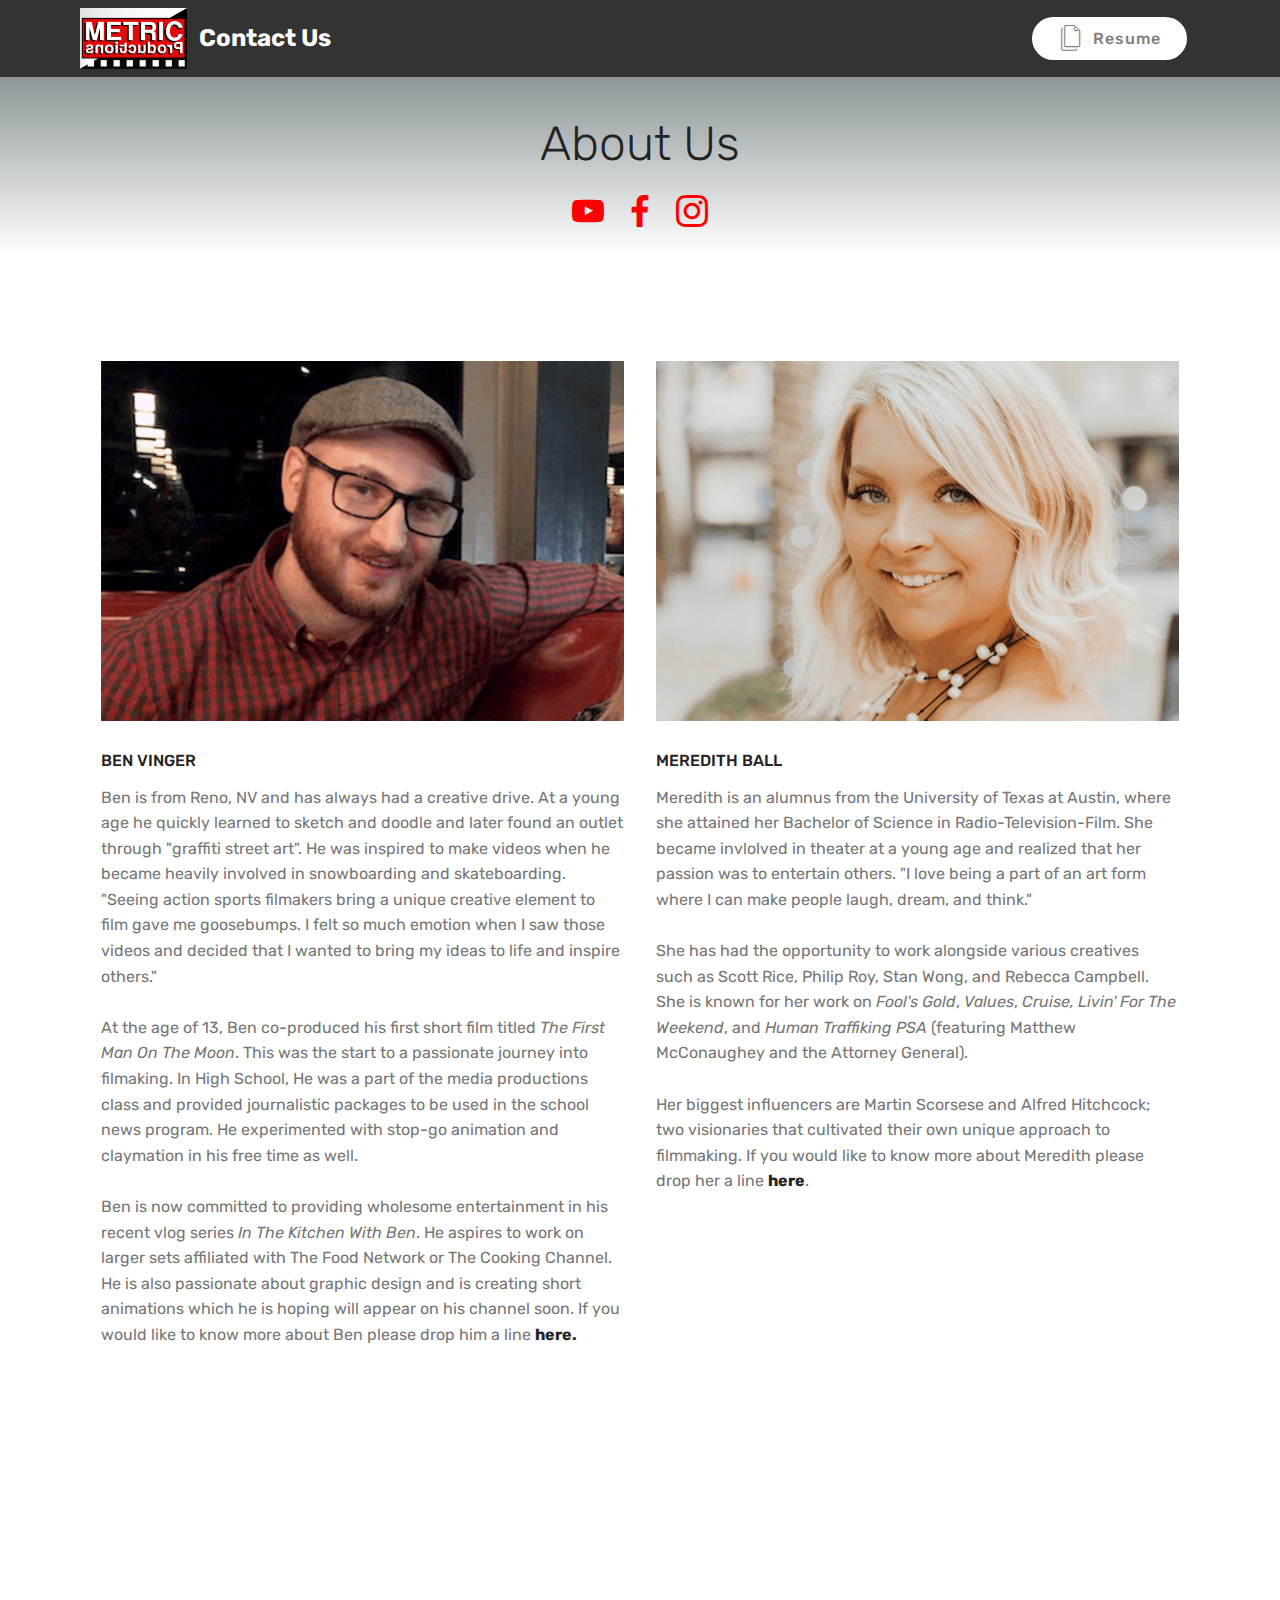
==== commit ea7b4727: "create github pages" ====
--- a/page1.html
+++ b/page1.html
@@ -57,7 +57,7 @@
     </nav>
 </section>
 
-<section class="engine"><a href="https://mobirise.info/a">online site builder</a></section><section class="cid-rcV7k2ti8Q" id="social-buttons2-k">
+<section class="engine"><a href="https://mobirise.info/n">free simple site templates</a></section><section class="cid-rcV7k2ti8Q" id="social-buttons2-k">
 
     
 
@@ -134,6 +134,31 @@
     </div>
 </section>
 
+<section class="cid-rcWV8ijD2o mbr-reveal" id="footer5-1r">
+
+    
+
+    
+
+    <div class="container">
+        <div class="media-container-row">
+            <div class="col-md-3">
+                <div class="media-wrap">
+                    <a href="index.html">
+                       <img src="assets/images/web-logo-192x110.png" alt="Mobirise" title="">
+                    </a>
+                </div>
+            </div>
+            <div class="col-md-9">
+                <p class="mbr-text align-right links mbr-fonts-style display-7">
+                    <a href="page1.html" class="text-black">ABOUT</a>&nbsp; &nbsp; &nbsp; <a href="page2.html">LOCATION</a> &nbsp; &nbsp; &nbsp;<a href="page2.html" class="text-black">CONTACT</a>
+                </p>
+            </div>
+        </div>
+        
+    </div>
+</section>
+
 
   <script src="assets/web/assets/jquery/jquery.min.js"></script>
   <script src="assets/popper/popper.min.js"></script>
--- a/assets/mobirise/css/mbr-additional.css
+++ b/assets/mobirise/css/mbr-additional.css
@@ -1543,7 +1543,7 @@
   width: 30px;
   height: 2px;
   border-right: 5px;
-  background-color: #ffffff;
+  background-color: #ff0000;
 }
 .cid-qTkzRZLJNu button.navbar-toggler .hamburger span:nth-child(1) {
   top: 0;
@@ -1760,7 +1760,7 @@
 }
 .cid-qTkzRZLJNu .nav-link:hover,
 .cid-qTkzRZLJNu .dropdown-item:hover {
-  color: #c1c1c1 !important;
+  color: #ff0000 !important;
 }
 .cid-rcUz6mEm0a {
   padding-top: 135px;
@@ -1838,7 +1838,7 @@
   color: #ffffff;
 }
 .cid-rcUOARErnM .card-title {
-  color: #ab2c2c;
+  color: #ff0000;
   text-align: center;
 }
 .cid-rcUizSt6BW {
@@ -2137,7 +2137,7 @@
   width: 30px;
   height: 2px;
   border-right: 5px;
-  background-color: #ffffff;
+  background-color: #ff0000;
 }
 .cid-qTkzRZLJNu button.navbar-toggler .hamburger span:nth-child(1) {
   top: 0;
@@ -2354,7 +2354,7 @@
 }
 .cid-qTkzRZLJNu .nav-link:hover,
 .cid-qTkzRZLJNu .dropdown-item:hover {
-  color: #c1c1c1 !important;
+  color: #ff0000 !important;
 }
 .cid-rcV7k2ti8Q {
   padding-top: 120px;
@@ -2387,6 +2387,73 @@
 }
 .cid-rcV6GeKOU6 .card-wrapper {
   height: 100%;
+}
+.cid-rcWV8ijD2o {
+  padding-top: 45px;
+  padding-bottom: 60px;
+  background-color: #ffffff;
+}
+@media (max-width: 767px) {
+  .cid-rcWV8ijD2o .media-wrap {
+    margin-bottom: 1rem;
+    text-align: center;
+  }
+}
+.cid-rcWV8ijD2o .media-wrap .mbr-iconfont-logo {
+  font-size: 7rem;
+  color: #f36;
+}
+.cid-rcWV8ijD2o .media-wrap img {
+  height: 6rem;
+}
+.cid-rcWV8ijD2o .mbr-text {
+  color: #767676;
+}
+@media (max-width: 767px) {
+  .cid-rcWV8ijD2o .footer-lower .copyright {
+    margin-bottom: 1rem;
+    text-align: center;
+  }
+}
+.cid-rcWV8ijD2o .footer-lower hr {
+  margin: 1rem 0;
+  border-color: #000;
+  opacity: .05;
+}
+.cid-rcWV8ijD2o .footer-lower .social-list {
+  padding-left: 0;
+  margin-bottom: 0;
+  list-style: none;
+  display: flex;
+  -webkit-flex-wrap: wrap;
+  flex-wrap: wrap;
+  -webkit-justify-content: flex-end;
+  justify-content: flex-end;
+}
+.cid-rcWV8ijD2o .footer-lower .social-list .mbr-iconfont-social {
+  font-size: 1.3rem;
+  color: #232323;
+}
+.cid-rcWV8ijD2o .footer-lower .social-list .soc-item {
+  margin: 0 .5rem;
+}
+.cid-rcWV8ijD2o .footer-lower .social-list a {
+  margin: 0;
+  opacity: .5;
+  -webkit-transition: .2s linear;
+  transition: .2s linear;
+}
+.cid-rcWV8ijD2o .footer-lower .social-list a:hover {
+  opacity: 1;
+}
+@media (max-width: 767px) {
+  .cid-rcWV8ijD2o .footer-lower .social-list {
+    -webkit-justify-content: center;
+    justify-content: center;
+  }
+}
+.cid-rcWV8ijD2o .links {
+  color: #ffffff;
 }
 .cid-qTkzRZLJNu .navbar {
   padding: .5rem 0;
@@ -2550,7 +2617,7 @@
   width: 30px;
   height: 2px;
   border-right: 5px;
-  background-color: #ffffff;
+  background-color: #ff0000;
 }
 .cid-qTkzRZLJNu button.navbar-toggler .hamburger span:nth-child(1) {
   top: 0;
@@ -2767,7 +2834,7 @@
 }
 .cid-qTkzRZLJNu .nav-link:hover,
 .cid-qTkzRZLJNu .dropdown-item:hover {
-  color: #c1c1c1 !important;
+  color: #ff0000 !important;
 }
 .cid-rcVh3rOdbZ {
   padding-top: 120px;
@@ -2863,10 +2930,72 @@
     padding-left: 30px;
   }
 }
-.cid-rcVk3pU9XF {
-  padding-top: 90px;
-  padding-bottom: 90px;
-  background: linear-gradient(45deg, #232323, #232323);
+.cid-rcWUgXafIG {
+  padding-top: 45px;
+  padding-bottom: 60px;
+  background-color: #232323;
+}
+@media (max-width: 767px) {
+  .cid-rcWUgXafIG .media-wrap {
+    margin-bottom: 1rem;
+    text-align: center;
+  }
+}
+.cid-rcWUgXafIG .media-wrap .mbr-iconfont-logo {
+  font-size: 7rem;
+  color: #f36;
+}
+.cid-rcWUgXafIG .media-wrap img {
+  height: 6rem;
+}
+.cid-rcWUgXafIG .mbr-text {
+  color: #767676;
+}
+@media (max-width: 767px) {
+  .cid-rcWUgXafIG .footer-lower .copyright {
+    margin-bottom: 1rem;
+    text-align: center;
+  }
+}
+.cid-rcWUgXafIG .footer-lower hr {
+  margin: 1rem 0;
+  border-color: #000;
+  opacity: .05;
+}
+.cid-rcWUgXafIG .footer-lower .social-list {
+  padding-left: 0;
+  margin-bottom: 0;
+  list-style: none;
+  display: flex;
+  -webkit-flex-wrap: wrap;
+  flex-wrap: wrap;
+  -webkit-justify-content: flex-end;
+  justify-content: flex-end;
+}
+.cid-rcWUgXafIG .footer-lower .social-list .mbr-iconfont-social {
+  font-size: 1.3rem;
+  color: #232323;
+}
+.cid-rcWUgXafIG .footer-lower .social-list .soc-item {
+  margin: 0 .5rem;
+}
+.cid-rcWUgXafIG .footer-lower .social-list a {
+  margin: 0;
+  opacity: .5;
+  -webkit-transition: .2s linear;
+  transition: .2s linear;
+}
+.cid-rcWUgXafIG .footer-lower .social-list a:hover {
+  opacity: 1;
+}
+@media (max-width: 767px) {
+  .cid-rcWUgXafIG .footer-lower .social-list {
+    -webkit-justify-content: center;
+    justify-content: center;
+  }
+}
+.cid-rcWUgXafIG .links {
+  color: #ffffff;
 }
 .cid-qTkzRZLJNu .navbar {
   padding: .5rem 0;
@@ -3030,7 +3159,7 @@
   width: 30px;
   height: 2px;
   border-right: 5px;
-  background-color: #ffffff;
+  background-color: #ff0000;
 }
 .cid-qTkzRZLJNu button.navbar-toggler .hamburger span:nth-child(1) {
   top: 0;
@@ -3247,7 +3376,7 @@
 }
 .cid-qTkzRZLJNu .nav-link:hover,
 .cid-qTkzRZLJNu .dropdown-item:hover {
-  color: #c1c1c1 !important;
+  color: #ff0000 !important;
 }
 .cid-rcW6ljfHLO {
   padding-top: 120px;
@@ -3348,6 +3477,73 @@
 .cid-rcW9n1USR8 H2 {
   color: #ffffff;
 }
+.cid-rcWVpgHi6a {
+  padding-top: 45px;
+  padding-bottom: 60px;
+  background-color: #232323;
+}
+@media (max-width: 767px) {
+  .cid-rcWVpgHi6a .media-wrap {
+    margin-bottom: 1rem;
+    text-align: center;
+  }
+}
+.cid-rcWVpgHi6a .media-wrap .mbr-iconfont-logo {
+  font-size: 7rem;
+  color: #f36;
+}
+.cid-rcWVpgHi6a .media-wrap img {
+  height: 6rem;
+}
+.cid-rcWVpgHi6a .mbr-text {
+  color: #767676;
+}
+@media (max-width: 767px) {
+  .cid-rcWVpgHi6a .footer-lower .copyright {
+    margin-bottom: 1rem;
+    text-align: center;
+  }
+}
+.cid-rcWVpgHi6a .footer-lower hr {
+  margin: 1rem 0;
+  border-color: #000;
+  opacity: .05;
+}
+.cid-rcWVpgHi6a .footer-lower .social-list {
+  padding-left: 0;
+  margin-bottom: 0;
+  list-style: none;
+  display: flex;
+  -webkit-flex-wrap: wrap;
+  flex-wrap: wrap;
+  -webkit-justify-content: flex-end;
+  justify-content: flex-end;
+}
+.cid-rcWVpgHi6a .footer-lower .social-list .mbr-iconfont-social {
+  font-size: 1.3rem;
+  color: #232323;
+}
+.cid-rcWVpgHi6a .footer-lower .social-list .soc-item {
+  margin: 0 .5rem;
+}
+.cid-rcWVpgHi6a .footer-lower .social-list a {
+  margin: 0;
+  opacity: .5;
+  -webkit-transition: .2s linear;
+  transition: .2s linear;
+}
+.cid-rcWVpgHi6a .footer-lower .social-list a:hover {
+  opacity: 1;
+}
+@media (max-width: 767px) {
+  .cid-rcWVpgHi6a .footer-lower .social-list {
+    -webkit-justify-content: center;
+    justify-content: center;
+  }
+}
+.cid-rcWVpgHi6a .links {
+  color: #ffffff;
+}
 .cid-qTkzRZLJNu .navbar {
   padding: .5rem 0;
   background: #333333;
@@ -3510,7 +3706,7 @@
   width: 30px;
   height: 2px;
   border-right: 5px;
-  background-color: #ffffff;
+  background-color: #ff0000;
 }
 .cid-qTkzRZLJNu button.navbar-toggler .hamburger span:nth-child(1) {
   top: 0;
@@ -3727,7 +3923,7 @@
 }
 .cid-qTkzRZLJNu .nav-link:hover,
 .cid-qTkzRZLJNu .dropdown-item:hover {
-  color: #c1c1c1 !important;
+  color: #ff0000 !important;
 }
 .cid-rcVWrzVGQ0 {
   padding-top: 120px;
@@ -3807,39 +4003,39 @@
 .cid-rcVWmLlGpR H2 {
   color: #ffffff;
 }
-.cid-rcW39vMYmj {
+.cid-rcWVGjZnfS {
   padding-top: 45px;
-  padding-bottom: 45px;
+  padding-bottom: 60px;
   background-color: #ffffff;
 }
 @media (max-width: 767px) {
-  .cid-rcW39vMYmj .media-wrap {
+  .cid-rcWVGjZnfS .media-wrap {
     margin-bottom: 1rem;
     text-align: center;
   }
 }
-.cid-rcW39vMYmj .media-wrap .mbr-iconfont-logo {
+.cid-rcWVGjZnfS .media-wrap .mbr-iconfont-logo {
   font-size: 7rem;
   color: #f36;
 }
-.cid-rcW39vMYmj .media-wrap img {
+.cid-rcWVGjZnfS .media-wrap img {
   height: 6rem;
 }
-.cid-rcW39vMYmj .mbr-text {
+.cid-rcWVGjZnfS .mbr-text {
   color: #767676;
 }
 @media (max-width: 767px) {
-  .cid-rcW39vMYmj .footer-lower .copyright {
+  .cid-rcWVGjZnfS .footer-lower .copyright {
     margin-bottom: 1rem;
     text-align: center;
   }
 }
-.cid-rcW39vMYmj .footer-lower hr {
+.cid-rcWVGjZnfS .footer-lower hr {
   margin: 1rem 0;
   border-color: #000;
   opacity: .05;
 }
-.cid-rcW39vMYmj .footer-lower .social-list {
+.cid-rcWVGjZnfS .footer-lower .social-list {
   padding-left: 0;
   margin-bottom: 0;
   list-style: none;
@@ -3849,25 +4045,28 @@
   -webkit-justify-content: flex-end;
   justify-content: flex-end;
 }
-.cid-rcW39vMYmj .footer-lower .social-list .mbr-iconfont-social {
+.cid-rcWVGjZnfS .footer-lower .social-list .mbr-iconfont-social {
   font-size: 1.3rem;
   color: #232323;
 }
-.cid-rcW39vMYmj .footer-lower .social-list .soc-item {
+.cid-rcWVGjZnfS .footer-lower .social-list .soc-item {
   margin: 0 .5rem;
 }
-.cid-rcW39vMYmj .footer-lower .social-list a {
+.cid-rcWVGjZnfS .footer-lower .social-list a {
   margin: 0;
   opacity: .5;
   -webkit-transition: .2s linear;
   transition: .2s linear;
 }
-.cid-rcW39vMYmj .footer-lower .social-list a:hover {
+.cid-rcWVGjZnfS .footer-lower .social-list a:hover {
   opacity: 1;
 }
 @media (max-width: 767px) {
-  .cid-rcW39vMYmj .footer-lower .social-list {
+  .cid-rcWVGjZnfS .footer-lower .social-list {
     -webkit-justify-content: center;
     justify-content: center;
   }
 }
+.cid-rcWVGjZnfS .links {
+  color: #ffffff;
+}
